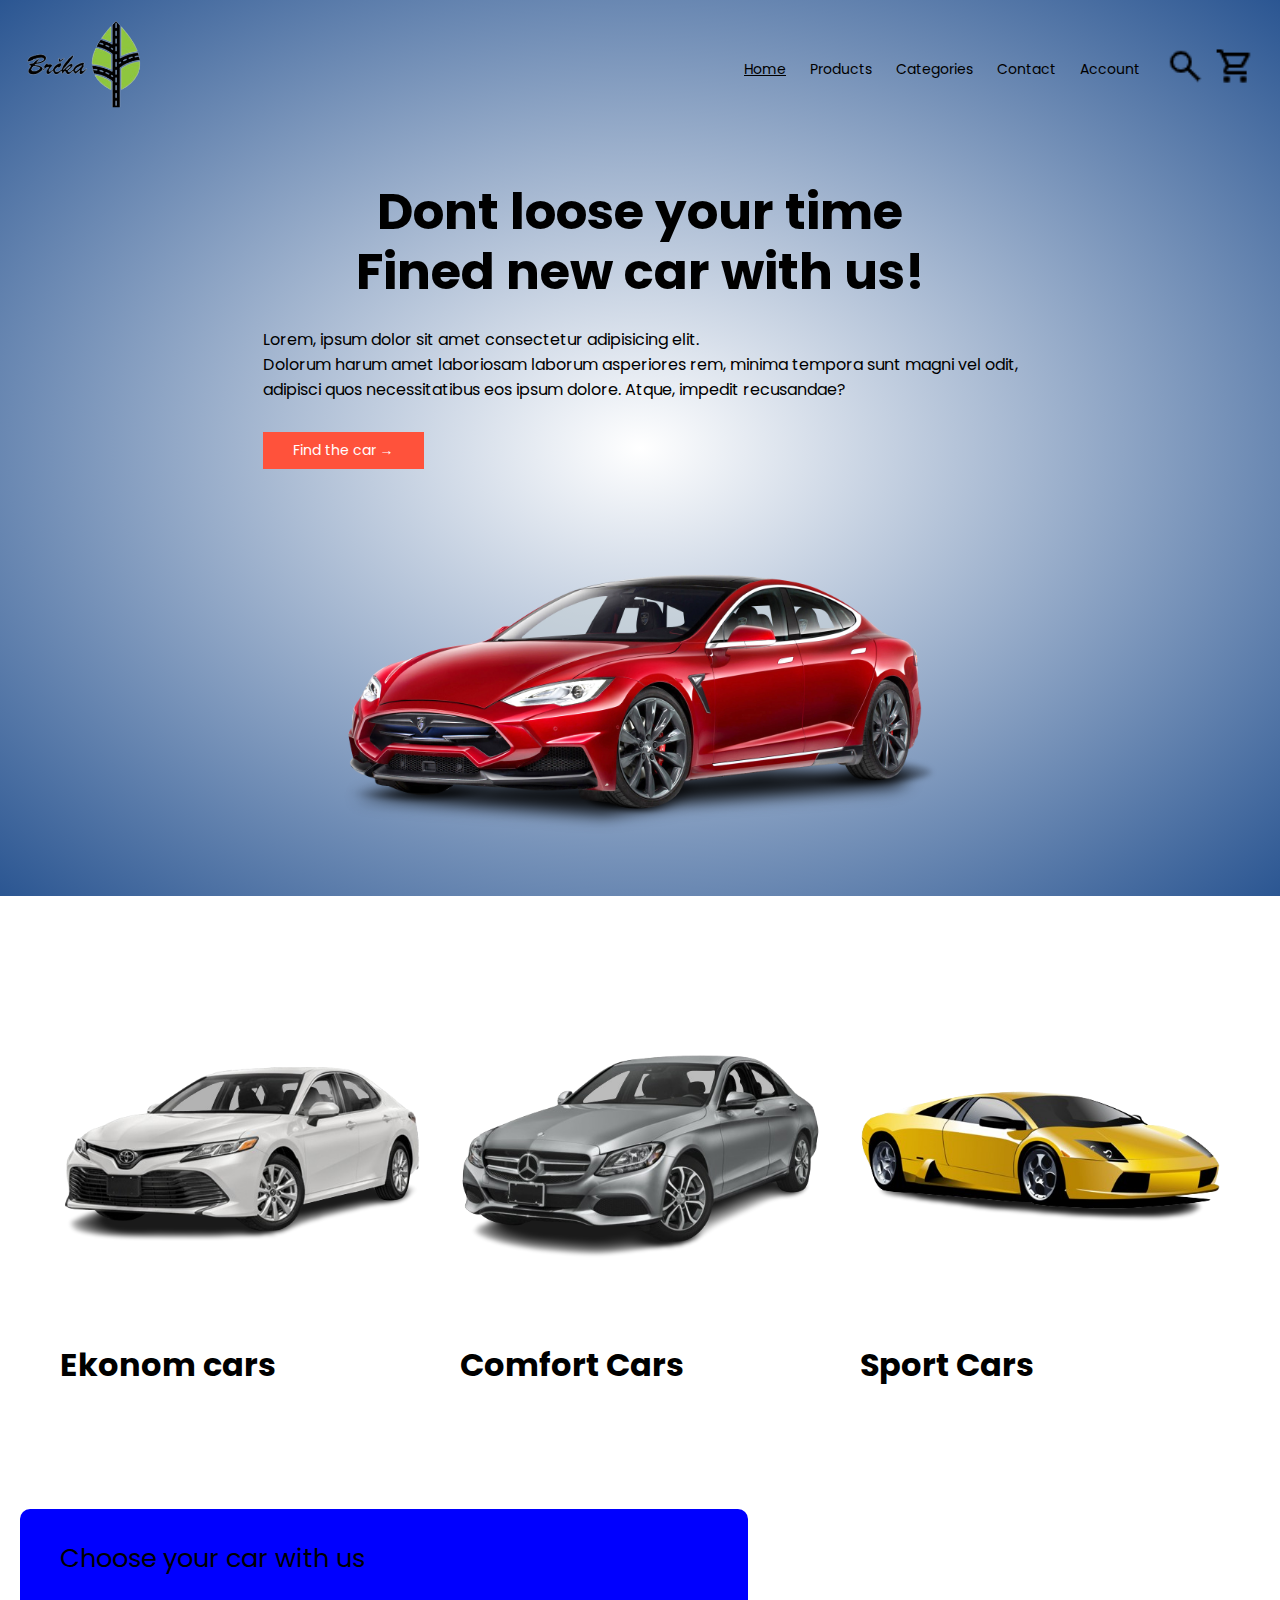
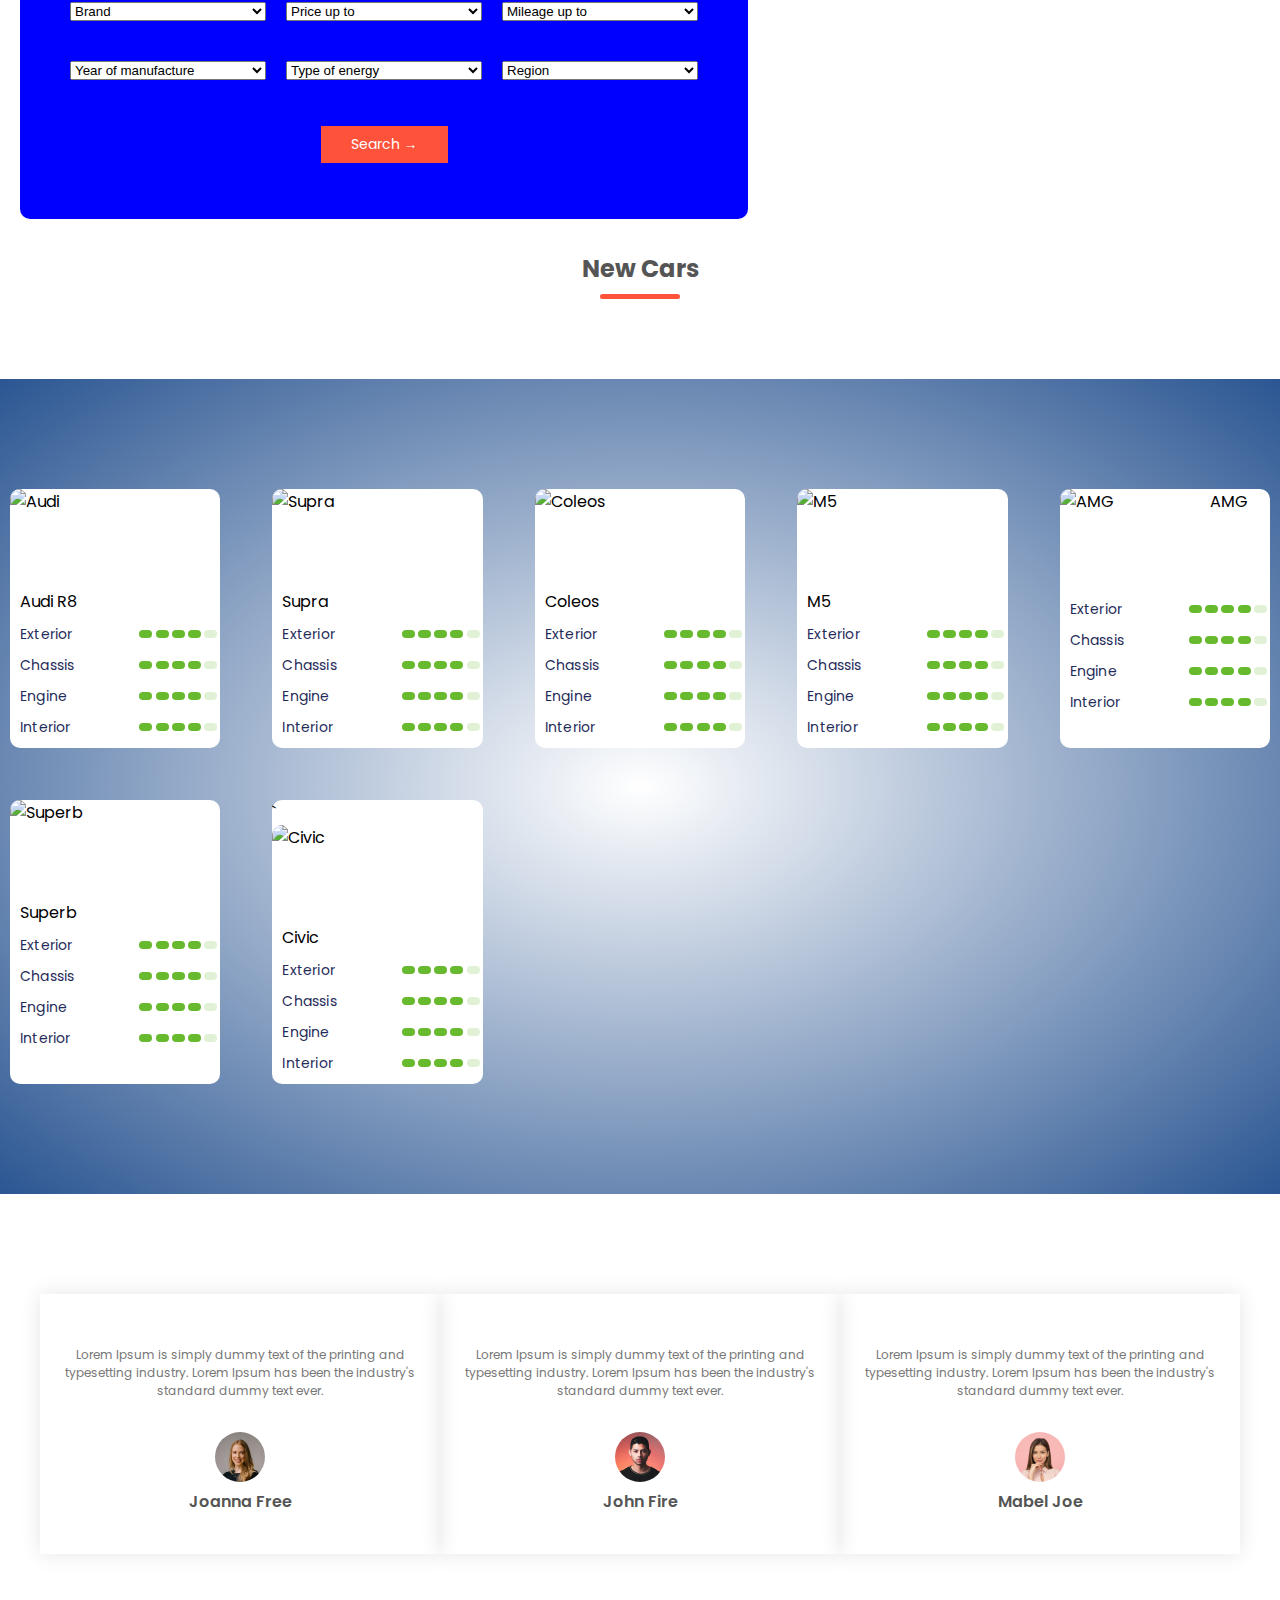
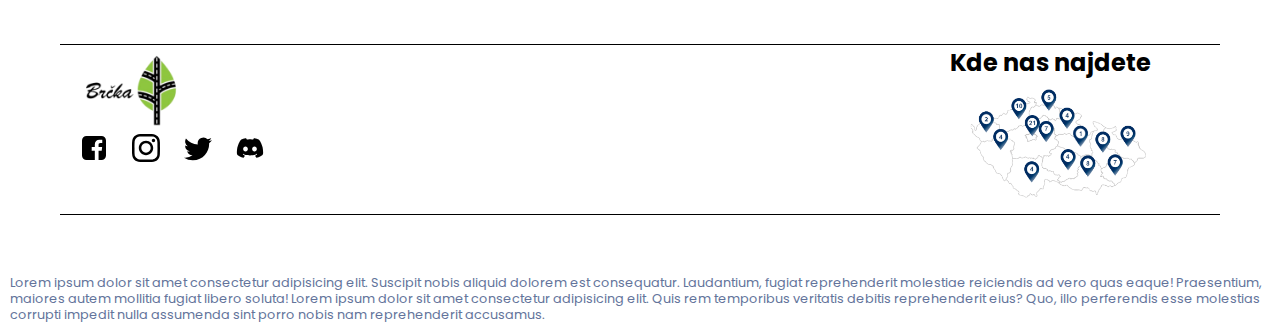
==== index.html @ 39fa8040 "init commit" ====
<!DOCTYPE html>
<html lang="en">
<head>
    <meta charset="UTF-8">
    <meta name="viewport" content="width=device-width, initial-scale=1.0">
    <title>Brcka.cz</title>
    <link rel="stylesheet" href="css/style.css">
    <link href="https://fonts.googleapis.com/css2?family=Poppins:wght@200;300;400;500;600;700;800&display=swap" rel="stylesheet">
    
</head>
<body>
    <div class="gradient-container">
        <header>
            <div class="navbar">
                <div class="logo">
                    <a href="index.html"><img src="images/logo.png" alt="Logo" width="125px"></a>
                </div>
                <nav>
                 <ul id="MenuItems">
                    <li><a class="active-page" href="index.html">Home</a></li>
                    <li><a href="products.html">Products</a></li>
                    <li><a href="#">Categories</a></li>
                    <li><a href="">Contact</a></li>
                    <li><a href="account.html">Account</a></li>
                 </ul>
                </nav>
                <div id="myOverlay" class="overlay">
                    <span class="closebtn" onclick="closeSearch()" title="Close Overlay">×</span>
                    <div class="overlay-content">
                      <form action="/action_page.php">
                        <input type="text" placeholder="Search.." name="search">

                      </form>
                    </div>
                  </div>
                <div class="left-nav-bar">
                    <a onclick="openSearch()"><img src="images/search-icon1.png" alt="Search Icon"></a>
                    <a href="cart.html"><img src="images/shopping-cart-icon1.png" alt="shop logo"></a>
                    <a ><img src="images/menu-icon1.png" alt="Menu logo" class="menu-icon" onclick="menutoggle()" ></a> 
                </div>
            </div>
        </header>
        <section>
            <div class="banner">
                    <div class="container">
                        <article>
                            <div class="col-2">
                                <h1>Dont loose your time<br>Fined new car with us!</h1>
                                <p>Lorem, ipsum dolor sit amet consectetur adipisicing elit. <br> Dolorum harum amet laboriosam laborum asperiores rem, minima tempora sunt magni vel odit, <br> adipisci quos necessitatibus eos ipsum dolore. Atque, impedit recusandae?</p>
                                <a href="#" class="btn">Find the car &#8594;</a>
                            </div>
                        </article>
                        
                        <div class="col-2">
                            <img src="images/car1.png" alt="Main Car">
                        </div>
                    </div>
            </div>
        </section>
             
    </div>
   
   
<!------------------ featured categories --------------->
    <main>
        <article>
            <div class="categories">
                <div class="small-container">
                  <div class="container">
                      <div class="col-3">
                           <a href="#"><img src="images/ekonom-car-removebg-preview.png" alt="Ekonom Car"></a>
                          <h1>Ekonom cars</h1>
                      </div> 
                      <div class="col-3">
                         <a href=" #"><img src="images/comfort-car-removebg-preview.png" alt="Comfort Car"></a> 
                         <h1>Comfort Cars</h1>
                      </div> 
                      <div class="col-3">
                           <a href="#"><img src="images/sport-car-removebg-preview.png" alt="Sport Car"></a> 
                          <h1>Sport Cars</h1>
                      </div> 
                  </div>
                </div>
            </div>
        </article>
        
   <!-------------- Search auto box -------------->
   <div class="search-auto-big-container">
       <div class="search-auto-container">
           <article>
               <header>
                   <p>Choose your car with us</p>
               </header>
           </article>
           
           <div class="search-parameters">
               <!-- Brand -->
               <div class="search-parametr-box">
                   <select name="Brand" title="Select Brand">
                       <option value="Brand">Brand</option>
                       <option value="BMW">BMW</option>
                       <option value="Mercedes">Mercedes</option>
                       <option value="Skoda">Skoda</option>
                       <option value="Fiat">Fiat</option>
                   </select>
               </div>
           
               <!-- Price -->
               <div class="search-parametr-box">
                   <select name="Price" title="Select Price Range">
                       <option value="Price up to">Price up to</option>
                       <option value="50000 Kc">50 000 Kc</option>
                       <option value="100000 Kc">100 000 Kc</option>
                       <option value="500000 Kc">500 000 Kc</option>
                       <option value="1000000 Kc">1 000 000 Kc</option>
                   </select>
               </div>
           
               <!-- Mileage -->
               <div class="search-parametr-box">
                   <select name="Mileage" title="Select Mileage Range">
                       <option value="Mileage up to">Mileage up to</option>
                       <option value="1000 km">1,000 km</option>
                       <option value="10000 km">10,000 km</option>
                       <option value="100000 km">100,000 km</option>
                       <option value="300000 km">300,000 km</option>
                   </select>
               </div>
           
               <!-- Year of Manufacture -->
               <div class="search-parametr-box">
                   <select name="Year of manufacture" title="Select Year of Manufacture">
                       <option value="Year of manufacture">Year of manufacture</option>
                       <!-- Add more options as needed -->
                       <option value="2023">2023</option>
                       <option value="2022">2022</option>
                       <option value="2021">2021</option>
                       <option value="2020">2020</option>
                       <option value="2019">2019</option>
                       <option value="2018">2018</option>
                       <option value="2017">2017</option>
                       <option value="2016">2016</option>
                       <option value="2015">2015</option>
                       <option value="2014">2014</option>
                       <option value="2013">2013</option>
                   </select>
               </div>
           
               <!-- Energy Type -->
               <div class="search-parametr-box">
                   <select name="energy type" title="Select Energy Type">
                       <option value="Energy Type">Type of energy</option>
                       <option value="Gasoline">Gasoline</option>
                       <option value="Diesel">Diesel</option>
                       <option value="Electric">Electric</option>
                       <option value="Hybrid">Hybrid</option>
                   </select>
               </div>
           
               <!-- Region -->
               <div class="search-parametr-box">
                   <select name="Region" title="Select Region">
                       <option value="Region">Region</option>
                       <option value="Praha">Praha</option>
                       <option value="Plzen">Plzen</option>
                       <option value="Brno">Brno</option>
                       <option value="Ostrava">Ostrava</option>
                   </select>
               </div>
           </div>
           <div class="search-auto-btn-container">
               <a href="#" class="btn">Search &#8594;</a>
           </div>
           
        </div>
        <div class="empty-div"></div>
   </div>
        
   
   <!-------------- Our New Cars -------------->
     
           <h2 class="title">New Cars</h2>
                <div class="new-cars-container">
                  <div class="car-container">
                       <div class="top-car-box">
                           <img src="https://images.pexels.com/photos/244206/pexels-photo-244206.jpeg?auto=compress&cs=tinysrgb&w=800" alt="Audi">
                       </div>
                      
                      <div class="charakter-box">
                       <p>Audi R8</p>
                           <div class="rating-box">
                               <p class="character-text">Exterior</p>
                               <div class="rating">
                                   <div class="rating-full-buble"></div>
                                   <div class="rating-full-buble"></div>
                                   <div class="rating-full-buble"></div>
                                   <div class="rating-full-buble"></div>
                                   <div class="rating-empty-buble"></div>
                               </div>
                           </div>
                           <div class="rating-box">
                               <p class="character-text">Chassis</p>
                               <div class="rating">
                                   <div class="rating-full-buble"></div>
                                   <div class="rating-full-buble"></div>
                                   <div class="rating-full-buble"></div>
                                   <div class="rating-full-buble"></div>
                                   <div class="rating-empty-buble"></div>
                               </div>
                           </div>
                           <div class="rating-box">
                               <p class="character-text">Engine</p>
                               <div class="rating">
                                   <div class="rating-full-buble"></div>
                                   <div class="rating-full-buble"></div>
                                   <div class="rating-full-buble"></div>
                                   <div class="rating-full-buble"></div>
                                   <div class="rating-empty-buble"></div>
                               </div>
                           </div>
                           <div class="rating-box">
                               <p class="character-text">Interior</p>
                               <div class="rating">
                                   <div class="rating-full-buble"></div>
                                   <div class="rating-full-buble"></div>
                                   <div class="rating-full-buble"></div>
                                   <div class="rating-full-buble"></div>
                                   <div class="rating-empty-buble"></div>
                               </div>
                           </div>
                       </div>
                  </div> 
                  <div class="car-container">
                       <div class="top-car-box">
                           <img src="https://images.pexels.com/photos/6894428/pexels-photo-6894428.jpeg?auto=compress&cs=tinysrgb&w=600" alt="Supra">
                       </div>
                      <div class="charakter-box">
                       <p>Supra</p>
                       <div class="rating-box">
                           <p class="character-text">Exterior</p>
                           <div class="rating">
                               <div class="rating-full-buble"></div>
                               <div class="rating-full-buble"></div>
                               <div class="rating-full-buble"></div>
                               <div class="rating-full-buble"></div>
                               <div class="rating-empty-buble"></div>
                           </div>
                       </div>
                       <div class="rating-box">
                           <p class="character-text">Chassis</p>
                           <div class="rating">
                               <div class="rating-full-buble"></div>
                               <div class="rating-full-buble"></div>
                               <div class="rating-full-buble"></div>
                               <div class="rating-full-buble"></div>
                               <div class="rating-empty-buble"></div>
                           </div>
                       </div>
                       <div class="rating-box">
                           <p class="character-text">Engine</p>
                           <div class="rating">
                               <div class="rating-full-buble"></div>
                               <div class="rating-full-buble"></div>
                               <div class="rating-full-buble"></div>
                               <div class="rating-full-buble"></div>
                               <div class="rating-empty-buble"></div>
                           </div>
                       </div>
                       <div class="rating-box">
                           <p class="character-text">Interior</p>
                           <div class="rating">
                               <div class="rating-full-buble"></div>
                               <div class="rating-full-buble"></div>
                               <div class="rating-full-buble"></div>
                               <div class="rating-full-buble"></div>
                               <div class="rating-empty-buble"></div>
                           </div>
                       </div>
                   </div>
                  </div> 
                  <div class="car-container">
                        <div class="top-car-box">
                               <img src="https://images.pexels.com/photos/1005633/pexels-photo-1005633.jpeg?auto=compress&cs=tinysrgb&w=600" alt="Coleos">
                         </div>
                      <div class="charakter-box">
                       <p>Coleos</p>
                       <div class="rating-box">
                           <p class="character-text">Exterior</p>
                           <div class="rating">
                               <div class="rating-full-buble"></div>
                               <div class="rating-full-buble"></div>
                               <div class="rating-full-buble"></div>
                               <div class="rating-full-buble"></div>
                               <div class="rating-empty-buble"></div>
                           </div>
                       </div>
                       <div class="rating-box">
                           <p class="character-text">Chassis</p>
                           <div class="rating">
                               <div class="rating-full-buble"></div>
                               <div class="rating-full-buble"></div>
                               <div class="rating-full-buble"></div>
                               <div class="rating-full-buble"></div>
                               <div class="rating-empty-buble"></div>
                           </div>
                       </div>
                       <div class="rating-box">
                           <p class="character-text">Engine</p>
                           <div class="rating">
                               <div class="rating-full-buble"></div>
                               <div class="rating-full-buble"></div>
                               <div class="rating-full-buble"></div>
                               <div class="rating-full-buble"></div>
                               <div class="rating-empty-buble"></div>
                           </div>
                       </div>
                       <div class="rating-box">
                           <p class="character-text">Interior</p>
                           <div class="rating">
                               <div class="rating-full-buble"></div>
                               <div class="rating-full-buble"></div>
                               <div class="rating-full-buble"></div>
                               <div class="rating-full-buble"></div>
                               <div class="rating-empty-buble"></div>
                           </div>
                       </div>
                   </div>
                  </div> 
                  <div class="car-container">
                        <div class="top-car-box">
                               <img src="https://images.pexels.com/photos/170811/pexels-photo-170811.jpeg?auto=compress&cs=tinysrgb&w=800" alt="M5">
                           </div>
                      <div class="charakter-box">
                       <p>M5</p>
                       <div class="rating-box">
                           <p class="character-text">Exterior</p>
                           <div class="rating">
                               <div class="rating-full-buble"></div>
                               <div class="rating-full-buble"></div>
                               <div class="rating-full-buble"></div>
                               <div class="rating-full-buble"></div>
                               <div class="rating-empty-buble"></div>
                           </div>
                       </div>
                       <div class="rating-box">
                           <p class="character-text">Chassis</p>
                           <div class="rating">
                               <div class="rating-full-buble"></div>
                               <div class="rating-full-buble"></div>
                               <div class="rating-full-buble"></div>
                               <div class="rating-full-buble"></div>
                               <div class="rating-empty-buble"></div>
                           </div>
                       </div>
                       <div class="rating-box">
                           <p class="character-text">Engine</p>
                           <div class="rating">
                               <div class="rating-full-buble"></div>
                               <div class="rating-full-buble"></div>
                               <div class="rating-full-buble"></div>
                               <div class="rating-full-buble"></div>
                               <div class="rating-empty-buble"></div>
                           </div>
                       </div>
                       <div class="rating-box">
                           <p class="character-text">Interior</p>
                           <div class="rating">
                               <div class="rating-full-buble"></div>
                               <div class="rating-full-buble"></div>
                               <div class="rating-full-buble"></div>
                               <div class="rating-full-buble"></div>
                               <div class="rating-empty-buble"></div>
                           </div>
                       </div>
                   </div>
                  </div> 
                  <div class="car-container">
                           <div class="top-car-box">
                                   <img src="https://images.pexels.com/photos/215528/pexels-photo-215528.jpeg?auto=compress&cs=tinysrgb&w=600" alt="AMG">
                                   <p>AMG</p>
                               </div>
                      <div class="charakter-box">
                       <div class="rating-box">
                           <p class="character-text">Exterior</p>
                           <div class="rating">
                               <div class="rating-full-buble"></div>
                               <div class="rating-full-buble"></div>
                               <div class="rating-full-buble"></div>
                               <div class="rating-full-buble"></div>
                               <div class="rating-empty-buble"></div>
                           </div>
                       </div>
                       <div class="rating-box">
                           <p class="character-text">Chassis</p>
                           <div class="rating">
                               <div class="rating-full-buble"></div>
                               <div class="rating-full-buble"></div>
                               <div class="rating-full-buble"></div>
                               <div class="rating-full-buble"></div>
                               <div class="rating-empty-buble"></div>
                           </div>
                       </div>
                       <div class="rating-box">
                           <p class="character-text">Engine</p>
                           <div class="rating">
                               <div class="rating-full-buble"></div>
                               <div class="rating-full-buble"></div>
                               <div class="rating-full-buble"></div>
                               <div class="rating-full-buble"></div>
                               <div class="rating-empty-buble"></div>
                           </div>
                       </div>
                       <div class="rating-box">
                           <p class="character-text">Interior</p>
                           <div class="rating">
                               <div class="rating-full-buble"></div>
                               <div class="rating-full-buble"></div>
                               <div class="rating-full-buble"></div>
                               <div class="rating-full-buble"></div>
                               <div class="rating-empty-buble"></div>
                           </div>
                       </div>
                   </div>
                  </div> 
                  <div class="car-container">
                           <div class="top-car-box">
                                   <img src="https://images.pexels.com/photos/15194850/pexels-photo-15194850/free-photo-of-skoda-superb-parked-on-the-shore.jpeg?auto=compress&cs=tinysrgb&w=600" alt="Superb">
                               </div>
                      <div class="charakter-box">
                       <p>Superb</p>
                       <div class="rating-box">
                           <p class="character-text">Exterior</p>
                           <div class="rating">
                               <div class="rating-full-buble"></div>
                               <div class="rating-full-buble"></div>
                               <div class="rating-full-buble"></div>
                               <div class="rating-full-buble"></div>
                               <div class="rating-empty-buble"></div>
                           </div>
                       </div>
                       <div class="rating-box">
                           <p class="character-text">Chassis</p>
                           <div class="rating">
                               <div class="rating-full-buble"></div>
                               <div class="rating-full-buble"></div>
                               <div class="rating-full-buble"></div>
                               <div class="rating-full-buble"></div>
                               <div class="rating-empty-buble"></div>
                           </div>
                       </div>
                       <div class="rating-box">
                           <p class="character-text">Engine</p>
                           <div class="rating">
                               <div class="rating-full-buble"></div>
                               <div class="rating-full-buble"></div>
                               <div class="rating-full-buble"></div>
                               <div class="rating-full-buble"></div>
                               <div class="rating-empty-buble"></div>
                           </div>
                       </div>
                       <div class="rating-box">
                           <p class="character-text">Interior</p>
                           <div class="rating">
                               <div class="rating-full-buble"></div>
                               <div class="rating-full-buble"></div>
                               <div class="rating-full-buble"></div>
                               <div class="rating-full-buble"></div>
                               <div class="rating-empty-buble"></div>
                           </div>
                       </div>
                   </div>
                  </div> 
                   <div class="car-container">`
                           <div class="top-car-box">
                                   <img src="https://images.pexels.com/photos/16475137/pexels-photo-16475137/free-photo-of-sports-honda-civic-type-r-parked-in-front-of-an-industrial-building.jpeg?auto=compress&cs=tinysrgb&w=600" alt="Civic">
                               </div>
                      <div class="charakter-box">
                       <p>Civic</p>
                       <div class="rating-box">
                           <p class="character-text">Exterior</p>
                           <div class="rating">
                               <div class="rating-full-buble"></div>
                               <div class="rating-full-buble"></div>
                               <div class="rating-full-buble"></div>
                               <div class="rating-full-buble"></div>
                               <div class="rating-empty-buble"></div>
                           </div>
                       </div>
                       <div class="rating-box">
                           <p class="character-text">Chassis</p>
                           <div class="rating">
                               <div class="rating-full-buble"></div>
                               <div class="rating-full-buble"></div>
                               <div class="rating-full-buble"></div>
                               <div class="rating-full-buble"></div>
                               <div class="rating-empty-buble"></div>
                           </div>
                       </div>
                       <div class="rating-box">
                           <p class="character-text">Engine</p>
                           <div class="rating">
                               <div class="rating-full-buble"></div>
                               <div class="rating-full-buble"></div>
                               <div class="rating-full-buble"></div>
                               <div class="rating-full-buble"></div>
                               <div class="rating-empty-buble"></div>
                           </div>
                       </div>
                       <div class="rating-box">
                           <p class="character-text">Interior</p>
                           <div class="rating">
                               <div class="rating-full-buble"></div>
                               <div class="rating-full-buble"></div>
                               <div class="rating-full-buble"></div>
                               <div class="rating-full-buble"></div>
                               <div class="rating-empty-buble"></div>
                           </div>
                       </div>
                   </div>
                  </div> 
               </div>
          
   
      
   <!----------testimonial--------------->   
     
      <div class="testimonial">
          <div class="small-container">
          <div class="container">
              <div class="col-3">
                         <p>Lorem Ipsum is simply dummy text of the printing and typesetting industry. Lorem Ipsum has been the industry's standard dummy text ever.</p>
                          <img src="images/user-1.png" alt="User img">
                          <h3>Joanna Free</h3>
              </div>
               <div class="col-3">
                         <p>Lorem Ipsum is simply dummy text of the printing and typesetting industry. Lorem Ipsum has been the industry's standard dummy text ever.</p>
                          <img src="images/user-2.png" alt="User img">
                          <h3>John Fire</h3>
              </div>
               <div class="col-3">
                         <p>Lorem Ipsum is simply dummy text of the printing and typesetting industry. Lorem Ipsum has been the industry's standard dummy text ever.</p>
                          <img src="images/user-3.png" alt="User img">
                          <h3>Mabel Joe</h3>
              </div>
          </div>
          </div>
      </div>
     
       
   <!----------Footer---------------> 
   <footer>
    <article>
        <div class="footer-container">
            <div class="left-footer">
                <div class="logo">
                    <a href="index.html"><img src="images/logo.png" alt="Logo" width="125px"></a>
                </div>
                <div class="socials">
                    <a href="#"><img src="images/facebook-logo.svg" alt="facebook"></a>
                    <a href="#"><img src="images/instagram-logo.svg" alt="instagram"></a>
                    <a href="#"><img src="images/twitter-logo.svg" alt="twitter"></a>
                    <a href="#"><img src="images/discord-logo.svg" alt="discord"></a>
                </div>
            </div>
            <div class="right-footer">
                <h2>Kde nas najdete</h2>
                <img src="images/mapa-kde-nas-najdete.png" alt="Mapa kde nas najdete">
            </div>
        </div>
        <article>
            <div class="some-footer-text">
                <p>
                    Lorem ipsum dolor sit amet consectetur adipisicing elit. Suscipit nobis aliquid dolorem est consequatur. Laudantium, fugiat reprehenderit molestiae reiciendis ad vero quas eaque! Praesentium, maiores autem mollitia fugiat libero soluta! Lorem ipsum dolor sit amet consectetur adipisicing elit. Quis rem temporibus veritatis debitis reprehenderit eius? Quo, illo perferendis esse molestias corrupti impedit nulla assumenda sint porro nobis nam reprehenderit accusamus.
                </p>
            </div>
            
        </article>

    </article>
    
   </footer>
</main>     
    



<!-------------js for toggle menu-------------->

<script>
    
    var MenuItems = document.getElementById("MenuItems");
    
    MenuItems.style.maxHeight = "0px";
    
    function menutoggle()
    {
        if(MenuItems.style.maxHeight == "0px")
            {
                MenuItems.style.maxHeight = "300px";
            }else
            {
                MenuItems.style.maxHeight = "0px"
            } 
    }
function openSearch() {
  document.getElementById("myOverlay").style.display = "block";
}

function closeSearch() {
  document.getElementById("myOverlay").style.display = "none";
}
    
    
</script>



</body>
</html>
---- css/style.css ----
:root {
    --primary-color: #594ae2;
    --primary-light-color: #766aE7;
    --primary-dark-color: #3e2cdd;
  
    --secondary-color: #03a9f4;
    --secondary-light-color: #67daff;
    --secondary-dark-color: #007ac1;
  
    --accent-color: #ff4081;
    --accent-light-color: #ff79b0;
    --accent-dark-color: #c60055;
  
    --background-color: #f5f5f5;
    --surface-color: #ffffff;
    --on-primary-color: #ffffff;
    --on-secondary-color: #000000;
    --on-background-color: #000000;
    --on-surface-color: #000000;
  }
*{
    margin: 0;
    padding: 0;
    
}
body{
    font-family: 'Poppins', sans-serif;
    min-width: 375px;
}
/*......*/

  /*......*/
a{
    font-size: 14px;
    text-decoration: none;
    color: white;
    border: none;
    background: none;
}

.gradient-container{
    background: radial-gradient(#fff,rgb(43, 86, 146));
}
.banner{
    margin: 20px;
    display: flex;
}

nav ul li a:hover{
    color: black;
    transition: 0.3s;
}




#MenuItems {
    max-height: 0;
}

.navbar{
    display: flex;
    align-items: center;
    padding: 20px;
}
nav{
    flex: 1;
    text-align: right;
}
nav ul{
    position: absolute;
    top: 110px;
    left: 0;
    background: #333;
    width: 100%;
    overflow: hidden;
    transition: 1s;
    max-height: 0;
    transition:max-height 0.5s;
    }
nav ul li{
    display: block;
    margin-right: 50px;
    margin-top: 10px;
    margin-bottom: 10px;
    }
.search-container input[type=text]{
    width: 100px ;
    margin-right: 15px;
    }

    /* Left side of navbar */
.left-nav-bar{
        display: flex;
        }
.left-nav-bar a img{
        height: 40px;
        width: 40px;
        padding: 10px 5px 10px 5px;
        }
    .openBtn {
        background: none;
        border: none;
        cursor: pointer;
      }
      
      .openBtn:hover {
        background: #bbb;
      }
      
      .overlay {
        height: 100%;
        width: 100%;
        display: none;
        position: fixed;
        z-index: 1;
        top: 0;
        left: 0;
        background-color: rgb(0,0,0);
        background-color: rgba(0,0,0, 0.9);
      }
      
      .overlay-content {
        position: relative;
        top: 46%;
        width: 80%;
        text-align: center;
        margin-top: 30px;
        margin: auto;
      }
      
      .overlay .closebtn {
        position: absolute;
        top: 20px;
        right: 45px;
        font-size: 60px;
        cursor: pointer;
        color: white;
      }
      
      .overlay .closebtn:hover {
        color: #ccc;
      }
      
      .overlay input[type=text] {
        padding: 15px;
        font-size: 17px;
        border: none;
        float: left;
        width: 80%;
        background: white;
      }
      
      .overlay input[type=text]:hover {
        background: #f1f1f1;
      }
      
      .overlay button {
        float: left;
        width: 20%;
        padding: 15px;
        background: #ddd;
        font-size: 17px;
        border: none;
        cursor: pointer;
      }
      
      .overlay button:hover {
        background: #bbb;
      }

      /*............*/
.active-page{
    text-decoration: underline !important;
}
.active {
    background-color: green;
    color: white;
}
.cart-shop{
    width: 30px;
    height: 30px;
    padding-top: 4px;
}
.container{
    display: flex;
    align-items: center;
    flex-wrap: wrap;
    justify-content: space-around;    
}
.col-2{
    flex-basis: 50%;
    min-width: 300px;
    
}

.col-2 img{
    max-width: 100%;
    padding: 50px 0;
}
.categories .col-2 img{
    padding: 0px;
}
.categories .col-2 h1{
    margin: 0px;
}
.col-2 h1{
    font-size: 50px;
    line-height: 60px;
    margin: 25px 0;
    text-align: center;
}
.btn{
    display: inline-block;
    background: #ff523b;
    color: #fff;
    padding: 8px 30px;
    margin: 30px 0;
    border-radius: 0px;
    transition:  0.5s;
}
.btn:hover{
    background: #563434;
}

/*-----------------------------*/
.categories{
    margin: 70px 0;
}

.small-container{
    max-width: 1200px;
    margin: auto;
    padding-left: 25px;
    padding-right: 25px;
}

.col-3{
    flex-basis: 30%;
    min-width: 250px;
    margin-bottom: 30px;
}
.col-3 img{
    width: 100%;
}

/*-------featured product--------------*/

.title{
    text-align: center;
    margin: 0px auto 80px;
    position: relative;
    line-height: 60px;
    color: #555;
}
.title::after{
    content: '';
    background: #ff523b;
    width: 80px;
    height: 5px;
    border-radius: 5px;
    position: absolute;
    bottom: 0;
    left: 50%;
    transform: translateX(-50%);
}
.search-auto-big-container{
    display: grid;
    grid-template-columns: 100% 0%;
    font-size: 20px;
}
.search-auto-container{
    padding: 30px 40px 30px 40px;
    height: 250px;
    margin: 20px;
    border-radius: 10px;
    background-color: blue;
    display: block;
    justify-content: center;
}
.search-parameters{
    display: grid;
    grid-template-columns: repeat(2, 1fr);
    grid-row-gap: var(--chakra-space-4);
    grid-column-gap: var(--chakra-space-6);
}
.search-parametr-box{
    padding: 10px;
}
.search-parametr-box select{
    width: 100%;
}
.search-auto-btn-container{
    display: flex;
    justify-content: center;
}

.new-cars-container {
    width: 100%;
    display: grid;
    grid-template-columns: repeat(auto-fit, minmax(200px, 1fr));
    gap: 2rem;
    background: radial-gradient(#fff,rgb(43, 86, 146));
    justify-content: center;
    padding: 100px 0px 100px 0px;
}

.car-container {
    cursor: pointer;
    transition: transform 0.5s;
    background-color: white;
    border-radius: 10px;
    margin: 10px 10px 10px 10px;
    min-width: 210px;
}
.car-container img{
    width: 150px;
    height: 100px;
    border-radius: 10px;
}
.top-car-box{
    display: flex;
}

.rating-box{
    display: flex;
    justify-content: space-between;
    margin-top: 10px;
}
.charakter-box{
    margin: 0px 0px 10px 10px;
}
.character-text {
    font-style: normal;
    color: rgb(31, 43, 89);
    font-size: 14px;
    letter-spacing: 0.2px;
}
.rating {
    display: flex;
    align-items: center;
}
.rating-full-buble{
    width: 13px;
    height: 8px;
    margin-right: 0.2rem;
    border-radius: 100px;
    background-color: rgb(103, 185, 46);
    opacity: 1;
}
.rating-empty-buble{
    width: 13px;
    height: 8px;
    margin-right: 0.2rem;
    border-radius: 100px;
    background-color: rgb(103, 185, 46);
    opacity: 0.2;
}


.car-container:hover{
    transform: translateY(-5px);
}


/*-----------offer-------------*/

.col-2 .offer-img{
    padding: 50px;
}
small{
    color: #555;
}

/*--------------------testimonial---------------*/

.testimonial{
    padding-top: 100px;
}

.testimonial .col-3{
    text-align: center;
    padding: 40px 20px 40px;
    box-shadow: 0 0 20px 0px rgba(0, 0, 0, 0.1);
    cursor: pointer;
    transition: transform .5s;
}
.testimonial .col-3 img{
    width: 50px;
    margin-top: 20px;
    border-radius: 50%;
}

.col-3 p{
    font-size: 12px;
    margin: 12px 0px;
    color: #777;
}

.testimonial .col-3 h3{
    font-weight: 600;
    color: #555;
    font-size: 16px;
}

.testimonial .col-3:hover{
    transform: translateY(-10px);
}




/*---------footer-------*/

footer img{
    width: 28px;
    margin: 0 10px;
    cursor: pointer;
    transition: transform .5s;
}
.left-footer .logo img{
    width: 100px;
}
.left-footer{
    padding: 10px;
}
.right-footer{
    margin-right: 10px;
}
.right-footer img{
    width: 200px;

}
.footer-container{
    margin: 10px;
    border-top: 1px solid var(--on-secondary-color);
    border-bottom: 1px solid var(--on-secondary-color);
    display: flex;
    justify-content: space-between;
}
.some-footer-text{
    margin: 10px;
    font-size: 0.8rem;
    line-height: 1rem;
    color: #63749B
}

/*-------media-query-for-max-width-800---------*/


@media only screen and (min-width: 800px) {

    nav ul{
        display: inline-block;
        list-style-type: none;
        overflow: visible;
        position: relative;
        top: -5px;

    }
   
    nav ul li{
        display: inline-block;
        margin-right: 20px;
    }
    nav ul li a{
        color: black;
    }
    nav ul li a:hover{
        color: rgb(112, 83, 83);
        transition: 0.3s;
    }
    .menu-icon{
        display: none;
    }
    .search-container input[type=text]{
        width: 180px ;
        margin-right: 15px;
        }
     .search-auto-big-container{
         grid-template-columns: 60% auto;
         font-size: 2vw;
     }
     .search-auto-container{
        height: 250px;
    }
     .search-parameters{
        grid-template-columns: repeat(3, 1fr);
    }
    .footer-container{
        margin: 60px;
    }
    .right-footer{
        margin-right: 50px;
    }
}
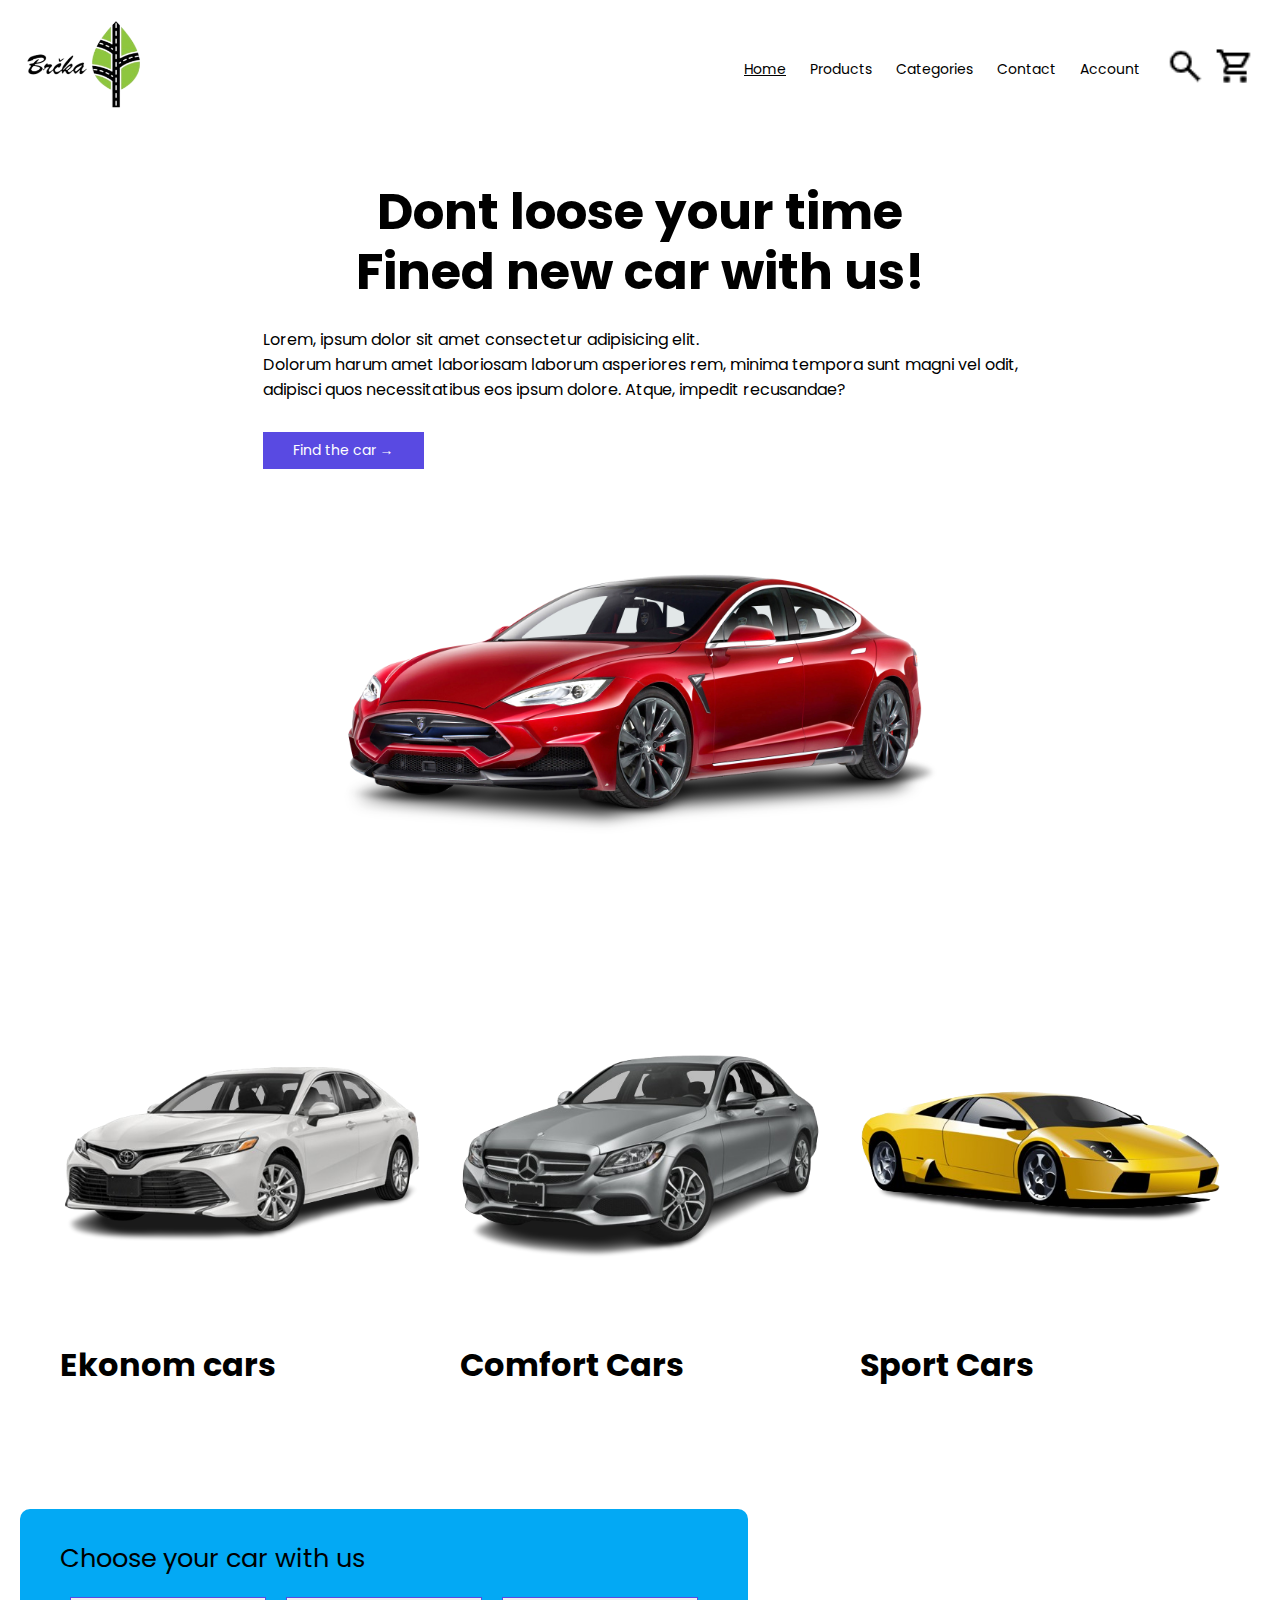
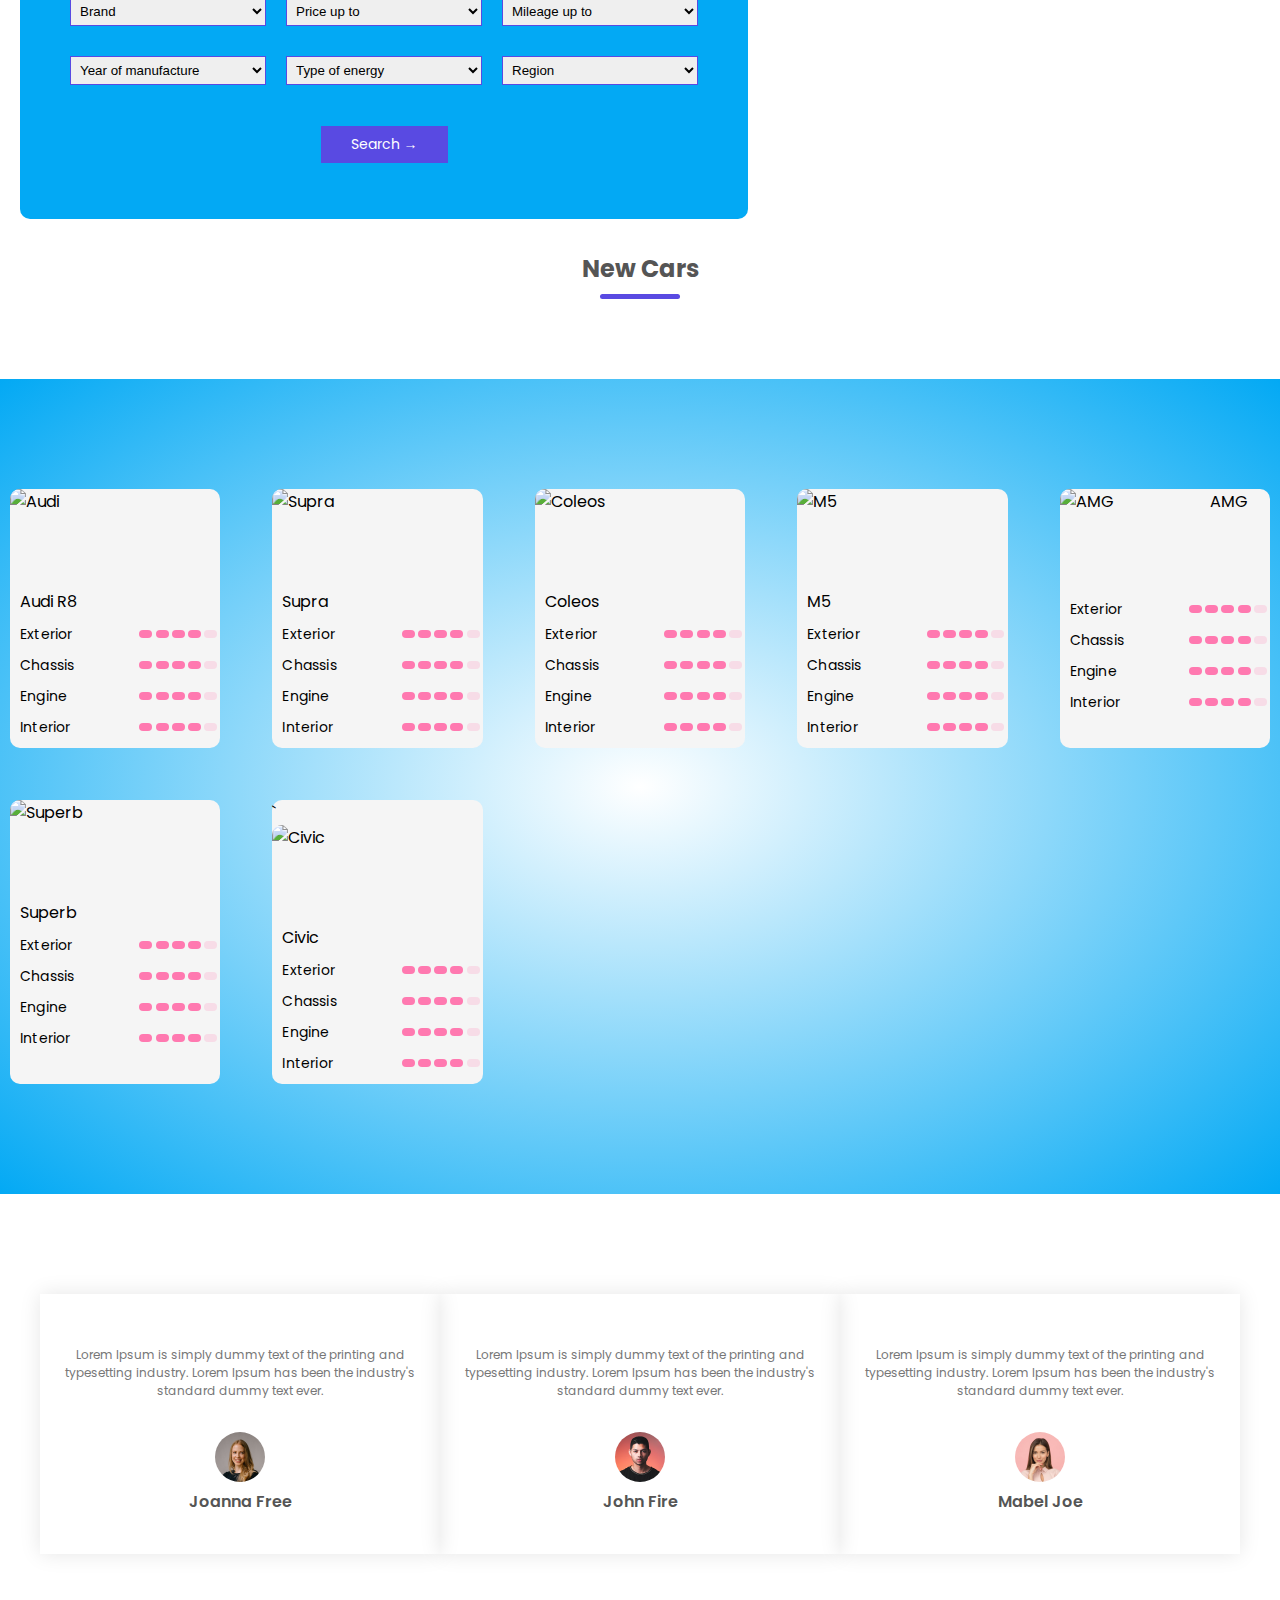
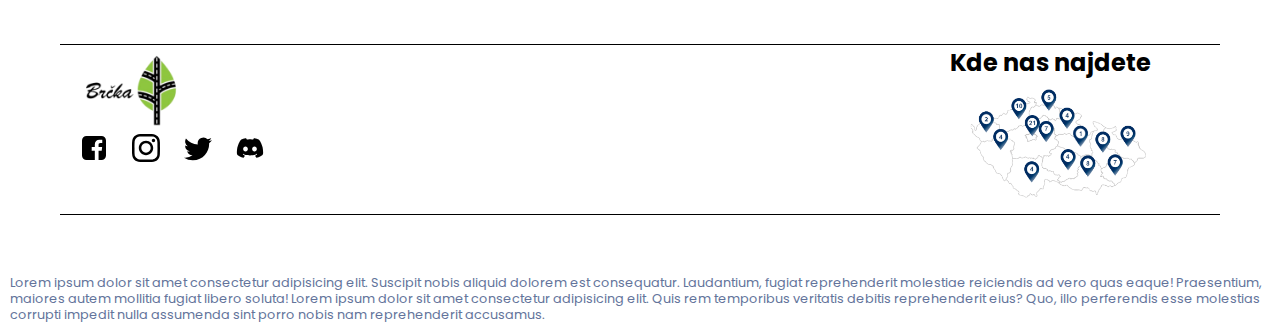
==== commit a9b9ad8e: "add products + change color in css" ====
--- a/index.html
+++ b/index.html
@@ -1,620 +1,633 @@
 <!DOCTYPE html>
 <html lang="en">
+
 <head>
     <meta charset="UTF-8">
     <meta name="viewport" content="width=device-width, initial-scale=1.0">
     <title>Brcka.cz</title>
     <link rel="stylesheet" href="css/style.css">
-    <link href="https://fonts.googleapis.com/css2?family=Poppins:wght@200;300;400;500;600;700;800&display=swap" rel="stylesheet">
-    
+    <script src="myscripts.js"></script>
+    <link href="https://fonts.googleapis.com/css2?family=Poppins:wght@200;300;400;500;600;700;800&display=swap"
+        rel="stylesheet">
 </head>
+
 <body>
-    <div class="gradient-container">
         <header>
             <div class="navbar">
                 <div class="logo">
                     <a href="index.html"><img src="images/logo.png" alt="Logo" width="125px"></a>
                 </div>
                 <nav>
-                 <ul id="MenuItems">
-                    <li><a class="active-page" href="index.html">Home</a></li>
-                    <li><a href="products.html">Products</a></li>
-                    <li><a href="#">Categories</a></li>
-                    <li><a href="">Contact</a></li>
-                    <li><a href="account.html">Account</a></li>
-                 </ul>
+                    <ul id="MenuItems">
+                        <li><a class="active-page" href="index.html">Home</a></li>
+                        <li><a href="products.html">Products</a></li>
+                        <li><a href="#">Categories</a></li>
+                        <li><a href="">Contact</a></li>
+                        <li><a href="account.html">Account</a></li>
+                    </ul>
                 </nav>
                 <div id="myOverlay" class="overlay">
                     <span class="closebtn" onclick="closeSearch()" title="Close Overlay">×</span>
                     <div class="overlay-content">
-                      <form action="/action_page.php">
-                        <input type="text" placeholder="Search.." name="search">
-
-                      </form>
-                    </div>
-                  </div>
+                        <form action="/action_page.php">
+                            <input type="text" placeholder="Search.." name="search">
+
+                        </form>
+                    </div>
+                </div>
                 <div class="left-nav-bar">
                     <a onclick="openSearch()"><img src="images/search-icon1.png" alt="Search Icon"></a>
                     <a href="cart.html"><img src="images/shopping-cart-icon1.png" alt="shop logo"></a>
-                    <a ><img src="images/menu-icon1.png" alt="Menu logo" class="menu-icon" onclick="menutoggle()" ></a> 
+                    <a><img src="images/menu-icon1.png" alt="Menu logo" class="menu-icon" onclick="menutoggle()"></a>
                 </div>
             </div>
         </header>
+
         <section>
             <div class="banner">
-                    <div class="container">
-                        <article>
-                            <div class="col-2">
-                                <h1>Dont loose your time<br>Fined new car with us!</h1>
-                                <p>Lorem, ipsum dolor sit amet consectetur adipisicing elit. <br> Dolorum harum amet laboriosam laborum asperiores rem, minima tempora sunt magni vel odit, <br> adipisci quos necessitatibus eos ipsum dolore. Atque, impedit recusandae?</p>
-                                <a href="#" class="btn">Find the car &#8594;</a>
-                            </div>
-                        </article>
-                        
+                <div class="container">
+                    <article>
                         <div class="col-2">
-                            <img src="images/car1.png" alt="Main Car">
-                        </div>
-                    </div>
+                            <h1>Dont loose your time<br>Fined new car with us!</h1>
+                            <p>Lorem, ipsum dolor sit amet consectetur adipisicing elit. <br> Dolorum harum amet
+                                laboriosam laborum asperiores rem, minima tempora sunt magni vel odit, <br> adipisci
+                                quos necessitatibus eos ipsum dolore. Atque, impedit recusandae?</p>
+                            <a href="#" class="btn" style="align-self: center;">Find the car &#8594;</a>
+                        </div>
+                    </article>
+
+                    <div class="col-2">
+                        <img src="images/car1.png" alt="Main Car">
+                    </div>
+                </div>
             </div>
         </section>
-             
-    </div>
-   
-   
-<!------------------ featured categories --------------->
+
+
+
+    <!------------------ featured categories --------------->
     <main>
         <article>
             <div class="categories">
                 <div class="small-container">
-                  <div class="container">
-                      <div class="col-3">
-                           <a href="#"><img src="images/ekonom-car-removebg-preview.png" alt="Ekonom Car"></a>
-                          <h1>Ekonom cars</h1>
-                      </div> 
-                      <div class="col-3">
-                         <a href=" #"><img src="images/comfort-car-removebg-preview.png" alt="Comfort Car"></a> 
-                         <h1>Comfort Cars</h1>
-                      </div> 
-                      <div class="col-3">
-                           <a href="#"><img src="images/sport-car-removebg-preview.png" alt="Sport Car"></a> 
-                          <h1>Sport Cars</h1>
-                      </div> 
-                  </div>
+                    <div class="container">
+                        <div class="col-3">
+                            <a href="#"><img src="images/ekonom-car-removebg-preview.png" alt="Ekonom Car"></a>
+                            <h1>Ekonom cars</h1>
+                        </div>
+                        <div class="col-3">
+                            <a href=" #"><img src="images/comfort-car-removebg-preview.png" alt="Comfort Car"></a>
+                            <h1>Comfort Cars</h1>
+                        </div>
+                        <div class="col-3">
+                            <a href="#"><img src="images/sport-car-removebg-preview.png" alt="Sport Car"></a>
+                            <h1>Sport Cars</h1>
+                        </div>
+                    </div>
                 </div>
             </div>
         </article>
-        
-   <!-------------- Search auto box -------------->
-   <div class="search-auto-big-container">
-       <div class="search-auto-container">
-           <article>
-               <header>
-                   <p>Choose your car with us</p>
-               </header>
-           </article>
-           
-           <div class="search-parameters">
-               <!-- Brand -->
-               <div class="search-parametr-box">
-                   <select name="Brand" title="Select Brand">
-                       <option value="Brand">Brand</option>
-                       <option value="BMW">BMW</option>
-                       <option value="Mercedes">Mercedes</option>
-                       <option value="Skoda">Skoda</option>
-                       <option value="Fiat">Fiat</option>
-                   </select>
-               </div>
-           
-               <!-- Price -->
-               <div class="search-parametr-box">
-                   <select name="Price" title="Select Price Range">
-                       <option value="Price up to">Price up to</option>
-                       <option value="50000 Kc">50 000 Kc</option>
-                       <option value="100000 Kc">100 000 Kc</option>
-                       <option value="500000 Kc">500 000 Kc</option>
-                       <option value="1000000 Kc">1 000 000 Kc</option>
-                   </select>
-               </div>
-           
-               <!-- Mileage -->
-               <div class="search-parametr-box">
-                   <select name="Mileage" title="Select Mileage Range">
-                       <option value="Mileage up to">Mileage up to</option>
-                       <option value="1000 km">1,000 km</option>
-                       <option value="10000 km">10,000 km</option>
-                       <option value="100000 km">100,000 km</option>
-                       <option value="300000 km">300,000 km</option>
-                   </select>
-               </div>
-           
-               <!-- Year of Manufacture -->
-               <div class="search-parametr-box">
-                   <select name="Year of manufacture" title="Select Year of Manufacture">
-                       <option value="Year of manufacture">Year of manufacture</option>
-                       <!-- Add more options as needed -->
-                       <option value="2023">2023</option>
-                       <option value="2022">2022</option>
-                       <option value="2021">2021</option>
-                       <option value="2020">2020</option>
-                       <option value="2019">2019</option>
-                       <option value="2018">2018</option>
-                       <option value="2017">2017</option>
-                       <option value="2016">2016</option>
-                       <option value="2015">2015</option>
-                       <option value="2014">2014</option>
-                       <option value="2013">2013</option>
-                   </select>
-               </div>
-           
-               <!-- Energy Type -->
-               <div class="search-parametr-box">
-                   <select name="energy type" title="Select Energy Type">
-                       <option value="Energy Type">Type of energy</option>
-                       <option value="Gasoline">Gasoline</option>
-                       <option value="Diesel">Diesel</option>
-                       <option value="Electric">Electric</option>
-                       <option value="Hybrid">Hybrid</option>
-                   </select>
-               </div>
-           
-               <!-- Region -->
-               <div class="search-parametr-box">
-                   <select name="Region" title="Select Region">
-                       <option value="Region">Region</option>
-                       <option value="Praha">Praha</option>
-                       <option value="Plzen">Plzen</option>
-                       <option value="Brno">Brno</option>
-                       <option value="Ostrava">Ostrava</option>
-                   </select>
-               </div>
-           </div>
-           <div class="search-auto-btn-container">
-               <a href="#" class="btn">Search &#8594;</a>
-           </div>
-           
+
+        <!-------------- Search auto box -------------->
+        <div class="search-auto-big-container">
+            <div class="search-auto-container">
+                <article>
+                    <header>
+                        <p>Choose your car with us</p>
+                    </header>
+                </article>
+
+                <div class="search-parameters">
+                    <!-- Brand -->
+                    <div class="search-parametr-box">
+                        <select name="Brand" title="Select Brand">
+                            <option value="Brand">Brand</option>
+                            <option value="BMW">BMW</option>
+                            <option value="Mercedes">Mercedes</option>
+                            <option value="Skoda">Skoda</option>
+                            <option value="Fiat">Fiat</option>
+                        </select>
+                    </div>
+
+                    <!-- Price -->
+                    <div class="search-parametr-box">
+                        <select name="Price" title="Select Price Range">
+                            <option value="Price up to">Price up to</option>
+                            <option value="50000 Kc">50 000 Kc</option>
+                            <option value="100000 Kc">100 000 Kc</option>
+                            <option value="500000 Kc">500 000 Kc</option>
+                            <option value="1000000 Kc">1 000 000 Kc</option>
+                        </select>
+                    </div>
+
+                    <!-- Mileage -->
+                    <div class="search-parametr-box">
+                        <select name="Mileage" title="Select Mileage Range">
+                            <option value="Mileage up to">Mileage up to</option>
+                            <option value="1000 km">1,000 km</option>
+                            <option value="10000 km">10,000 km</option>
+                            <option value="100000 km">100,000 km</option>
+                            <option value="300000 km">300,000 km</option>
+                        </select>
+                    </div>
+
+                    <!-- Year of Manufacture -->
+                    <div class="search-parametr-box">
+                        <select name="Year of manufacture" title="Select Year of Manufacture">
+                            <option value="Year of manufacture">Year of manufacture</option>
+                            <!-- Add more options as needed -->
+                            <option value="2023">2023</option>
+                            <option value="2022">2022</option>
+                            <option value="2021">2021</option>
+                            <option value="2020">2020</option>
+                            <option value="2019">2019</option>
+                            <option value="2018">2018</option>
+                            <option value="2017">2017</option>
+                            <option value="2016">2016</option>
+                            <option value="2015">2015</option>
+                            <option value="2014">2014</option>
+                            <option value="2013">2013</option>
+                        </select>
+                    </div>
+
+                    <!-- Energy Type -->
+                    <div class="search-parametr-box">
+                        <select name="energy type" title="Select Energy Type">
+                            <option value="Energy Type">Type of energy</option>
+                            <option value="Gasoline">Gasoline</option>
+                            <option value="Diesel">Diesel</option>
+                            <option value="Electric">Electric</option>
+                            <option value="Hybrid">Hybrid</option>
+                        </select>
+                    </div>
+
+                    <!-- Region -->
+                    <div class="search-parametr-box">
+                        <select name="Region" title="Select Region">
+                            <option value="Region">Region</option>
+                            <option value="Praha">Praha</option>
+                            <option value="Plzen">Plzen</option>
+                            <option value="Brno">Brno</option>
+                            <option value="Ostrava">Ostrava</option>
+                        </select>
+                    </div>
+                </div>
+                <div class="search-auto-btn-container">
+                    <a href="#" class="btn">Search &#8594;</a>
+                </div>
+
+            </div>
+            <div class="empty-div"></div>
         </div>
-        <div class="empty-div"></div>
-   </div>
-        
-   
-   <!-------------- Our New Cars -------------->
-     
-           <h2 class="title">New Cars</h2>
-                <div class="new-cars-container">
-                  <div class="car-container">
-                       <div class="top-car-box">
-                           <img src="https://images.pexels.com/photos/244206/pexels-photo-244206.jpeg?auto=compress&cs=tinysrgb&w=800" alt="Audi">
-                       </div>
-                      
-                      <div class="charakter-box">
-                       <p>Audi R8</p>
-                           <div class="rating-box">
-                               <p class="character-text">Exterior</p>
-                               <div class="rating">
-                                   <div class="rating-full-buble"></div>
-                                   <div class="rating-full-buble"></div>
-                                   <div class="rating-full-buble"></div>
-                                   <div class="rating-full-buble"></div>
-                                   <div class="rating-empty-buble"></div>
-                               </div>
-                           </div>
-                           <div class="rating-box">
-                               <p class="character-text">Chassis</p>
-                               <div class="rating">
-                                   <div class="rating-full-buble"></div>
-                                   <div class="rating-full-buble"></div>
-                                   <div class="rating-full-buble"></div>
-                                   <div class="rating-full-buble"></div>
-                                   <div class="rating-empty-buble"></div>
-                               </div>
-                           </div>
-                           <div class="rating-box">
-                               <p class="character-text">Engine</p>
-                               <div class="rating">
-                                   <div class="rating-full-buble"></div>
-                                   <div class="rating-full-buble"></div>
-                                   <div class="rating-full-buble"></div>
-                                   <div class="rating-full-buble"></div>
-                                   <div class="rating-empty-buble"></div>
-                               </div>
-                           </div>
-                           <div class="rating-box">
-                               <p class="character-text">Interior</p>
-                               <div class="rating">
-                                   <div class="rating-full-buble"></div>
-                                   <div class="rating-full-buble"></div>
-                                   <div class="rating-full-buble"></div>
-                                   <div class="rating-full-buble"></div>
-                                   <div class="rating-empty-buble"></div>
-                               </div>
-                           </div>
-                       </div>
-                  </div> 
-                  <div class="car-container">
-                       <div class="top-car-box">
-                           <img src="https://images.pexels.com/photos/6894428/pexels-photo-6894428.jpeg?auto=compress&cs=tinysrgb&w=600" alt="Supra">
-                       </div>
-                      <div class="charakter-box">
-                       <p>Supra</p>
-                       <div class="rating-box">
-                           <p class="character-text">Exterior</p>
-                           <div class="rating">
-                               <div class="rating-full-buble"></div>
-                               <div class="rating-full-buble"></div>
-                               <div class="rating-full-buble"></div>
-                               <div class="rating-full-buble"></div>
-                               <div class="rating-empty-buble"></div>
-                           </div>
-                       </div>
-                       <div class="rating-box">
-                           <p class="character-text">Chassis</p>
-                           <div class="rating">
-                               <div class="rating-full-buble"></div>
-                               <div class="rating-full-buble"></div>
-                               <div class="rating-full-buble"></div>
-                               <div class="rating-full-buble"></div>
-                               <div class="rating-empty-buble"></div>
-                           </div>
-                       </div>
-                       <div class="rating-box">
-                           <p class="character-text">Engine</p>
-                           <div class="rating">
-                               <div class="rating-full-buble"></div>
-                               <div class="rating-full-buble"></div>
-                               <div class="rating-full-buble"></div>
-                               <div class="rating-full-buble"></div>
-                               <div class="rating-empty-buble"></div>
-                           </div>
-                       </div>
-                       <div class="rating-box">
-                           <p class="character-text">Interior</p>
-                           <div class="rating">
-                               <div class="rating-full-buble"></div>
-                               <div class="rating-full-buble"></div>
-                               <div class="rating-full-buble"></div>
-                               <div class="rating-full-buble"></div>
-                               <div class="rating-empty-buble"></div>
-                           </div>
-                       </div>
-                   </div>
-                  </div> 
-                  <div class="car-container">
-                        <div class="top-car-box">
-                               <img src="https://images.pexels.com/photos/1005633/pexels-photo-1005633.jpeg?auto=compress&cs=tinysrgb&w=600" alt="Coleos">
-                         </div>
-                      <div class="charakter-box">
-                       <p>Coleos</p>
-                       <div class="rating-box">
-                           <p class="character-text">Exterior</p>
-                           <div class="rating">
-                               <div class="rating-full-buble"></div>
-                               <div class="rating-full-buble"></div>
-                               <div class="rating-full-buble"></div>
-                               <div class="rating-full-buble"></div>
-                               <div class="rating-empty-buble"></div>
-                           </div>
-                       </div>
-                       <div class="rating-box">
-                           <p class="character-text">Chassis</p>
-                           <div class="rating">
-                               <div class="rating-full-buble"></div>
-                               <div class="rating-full-buble"></div>
-                               <div class="rating-full-buble"></div>
-                               <div class="rating-full-buble"></div>
-                               <div class="rating-empty-buble"></div>
-                           </div>
-                       </div>
-                       <div class="rating-box">
-                           <p class="character-text">Engine</p>
-                           <div class="rating">
-                               <div class="rating-full-buble"></div>
-                               <div class="rating-full-buble"></div>
-                               <div class="rating-full-buble"></div>
-                               <div class="rating-full-buble"></div>
-                               <div class="rating-empty-buble"></div>
-                           </div>
-                       </div>
-                       <div class="rating-box">
-                           <p class="character-text">Interior</p>
-                           <div class="rating">
-                               <div class="rating-full-buble"></div>
-                               <div class="rating-full-buble"></div>
-                               <div class="rating-full-buble"></div>
-                               <div class="rating-full-buble"></div>
-                               <div class="rating-empty-buble"></div>
-                           </div>
-                       </div>
-                   </div>
-                  </div> 
-                  <div class="car-container">
-                        <div class="top-car-box">
-                               <img src="https://images.pexels.com/photos/170811/pexels-photo-170811.jpeg?auto=compress&cs=tinysrgb&w=800" alt="M5">
-                           </div>
-                      <div class="charakter-box">
-                       <p>M5</p>
-                       <div class="rating-box">
-                           <p class="character-text">Exterior</p>
-                           <div class="rating">
-                               <div class="rating-full-buble"></div>
-                               <div class="rating-full-buble"></div>
-                               <div class="rating-full-buble"></div>
-                               <div class="rating-full-buble"></div>
-                               <div class="rating-empty-buble"></div>
-                           </div>
-                       </div>
-                       <div class="rating-box">
-                           <p class="character-text">Chassis</p>
-                           <div class="rating">
-                               <div class="rating-full-buble"></div>
-                               <div class="rating-full-buble"></div>
-                               <div class="rating-full-buble"></div>
-                               <div class="rating-full-buble"></div>
-                               <div class="rating-empty-buble"></div>
-                           </div>
-                       </div>
-                       <div class="rating-box">
-                           <p class="character-text">Engine</p>
-                           <div class="rating">
-                               <div class="rating-full-buble"></div>
-                               <div class="rating-full-buble"></div>
-                               <div class="rating-full-buble"></div>
-                               <div class="rating-full-buble"></div>
-                               <div class="rating-empty-buble"></div>
-                           </div>
-                       </div>
-                       <div class="rating-box">
-                           <p class="character-text">Interior</p>
-                           <div class="rating">
-                               <div class="rating-full-buble"></div>
-                               <div class="rating-full-buble"></div>
-                               <div class="rating-full-buble"></div>
-                               <div class="rating-full-buble"></div>
-                               <div class="rating-empty-buble"></div>
-                           </div>
-                       </div>
-                   </div>
-                  </div> 
-                  <div class="car-container">
-                           <div class="top-car-box">
-                                   <img src="https://images.pexels.com/photos/215528/pexels-photo-215528.jpeg?auto=compress&cs=tinysrgb&w=600" alt="AMG">
-                                   <p>AMG</p>
-                               </div>
-                      <div class="charakter-box">
-                       <div class="rating-box">
-                           <p class="character-text">Exterior</p>
-                           <div class="rating">
-                               <div class="rating-full-buble"></div>
-                               <div class="rating-full-buble"></div>
-                               <div class="rating-full-buble"></div>
-                               <div class="rating-full-buble"></div>
-                               <div class="rating-empty-buble"></div>
-                           </div>
-                       </div>
-                       <div class="rating-box">
-                           <p class="character-text">Chassis</p>
-                           <div class="rating">
-                               <div class="rating-full-buble"></div>
-                               <div class="rating-full-buble"></div>
-                               <div class="rating-full-buble"></div>
-                               <div class="rating-full-buble"></div>
-                               <div class="rating-empty-buble"></div>
-                           </div>
-                       </div>
-                       <div class="rating-box">
-                           <p class="character-text">Engine</p>
-                           <div class="rating">
-                               <div class="rating-full-buble"></div>
-                               <div class="rating-full-buble"></div>
-                               <div class="rating-full-buble"></div>
-                               <div class="rating-full-buble"></div>
-                               <div class="rating-empty-buble"></div>
-                           </div>
-                       </div>
-                       <div class="rating-box">
-                           <p class="character-text">Interior</p>
-                           <div class="rating">
-                               <div class="rating-full-buble"></div>
-                               <div class="rating-full-buble"></div>
-                               <div class="rating-full-buble"></div>
-                               <div class="rating-full-buble"></div>
-                               <div class="rating-empty-buble"></div>
-                           </div>
-                       </div>
-                   </div>
-                  </div> 
-                  <div class="car-container">
-                           <div class="top-car-box">
-                                   <img src="https://images.pexels.com/photos/15194850/pexels-photo-15194850/free-photo-of-skoda-superb-parked-on-the-shore.jpeg?auto=compress&cs=tinysrgb&w=600" alt="Superb">
-                               </div>
-                      <div class="charakter-box">
-                       <p>Superb</p>
-                       <div class="rating-box">
-                           <p class="character-text">Exterior</p>
-                           <div class="rating">
-                               <div class="rating-full-buble"></div>
-                               <div class="rating-full-buble"></div>
-                               <div class="rating-full-buble"></div>
-                               <div class="rating-full-buble"></div>
-                               <div class="rating-empty-buble"></div>
-                           </div>
-                       </div>
-                       <div class="rating-box">
-                           <p class="character-text">Chassis</p>
-                           <div class="rating">
-                               <div class="rating-full-buble"></div>
-                               <div class="rating-full-buble"></div>
-                               <div class="rating-full-buble"></div>
-                               <div class="rating-full-buble"></div>
-                               <div class="rating-empty-buble"></div>
-                           </div>
-                       </div>
-                       <div class="rating-box">
-                           <p class="character-text">Engine</p>
-                           <div class="rating">
-                               <div class="rating-full-buble"></div>
-                               <div class="rating-full-buble"></div>
-                               <div class="rating-full-buble"></div>
-                               <div class="rating-full-buble"></div>
-                               <div class="rating-empty-buble"></div>
-                           </div>
-                       </div>
-                       <div class="rating-box">
-                           <p class="character-text">Interior</p>
-                           <div class="rating">
-                               <div class="rating-full-buble"></div>
-                               <div class="rating-full-buble"></div>
-                               <div class="rating-full-buble"></div>
-                               <div class="rating-full-buble"></div>
-                               <div class="rating-empty-buble"></div>
-                           </div>
-                       </div>
-                   </div>
-                  </div> 
-                   <div class="car-container">`
-                           <div class="top-car-box">
-                                   <img src="https://images.pexels.com/photos/16475137/pexels-photo-16475137/free-photo-of-sports-honda-civic-type-r-parked-in-front-of-an-industrial-building.jpeg?auto=compress&cs=tinysrgb&w=600" alt="Civic">
-                               </div>
-                      <div class="charakter-box">
-                       <p>Civic</p>
-                       <div class="rating-box">
-                           <p class="character-text">Exterior</p>
-                           <div class="rating">
-                               <div class="rating-full-buble"></div>
-                               <div class="rating-full-buble"></div>
-                               <div class="rating-full-buble"></div>
-                               <div class="rating-full-buble"></div>
-                               <div class="rating-empty-buble"></div>
-                           </div>
-                       </div>
-                       <div class="rating-box">
-                           <p class="character-text">Chassis</p>
-                           <div class="rating">
-                               <div class="rating-full-buble"></div>
-                               <div class="rating-full-buble"></div>
-                               <div class="rating-full-buble"></div>
-                               <div class="rating-full-buble"></div>
-                               <div class="rating-empty-buble"></div>
-                           </div>
-                       </div>
-                       <div class="rating-box">
-                           <p class="character-text">Engine</p>
-                           <div class="rating">
-                               <div class="rating-full-buble"></div>
-                               <div class="rating-full-buble"></div>
-                               <div class="rating-full-buble"></div>
-                               <div class="rating-full-buble"></div>
-                               <div class="rating-empty-buble"></div>
-                           </div>
-                       </div>
-                       <div class="rating-box">
-                           <p class="character-text">Interior</p>
-                           <div class="rating">
-                               <div class="rating-full-buble"></div>
-                               <div class="rating-full-buble"></div>
-                               <div class="rating-full-buble"></div>
-                               <div class="rating-full-buble"></div>
-                               <div class="rating-empty-buble"></div>
-                           </div>
-                       </div>
-                   </div>
-                  </div> 
-               </div>
-          
-   
-      
-   <!----------testimonial--------------->   
-     
-      <div class="testimonial">
-          <div class="small-container">
-          <div class="container">
-              <div class="col-3">
-                         <p>Lorem Ipsum is simply dummy text of the printing and typesetting industry. Lorem Ipsum has been the industry's standard dummy text ever.</p>
-                          <img src="images/user-1.png" alt="User img">
-                          <h3>Joanna Free</h3>
-              </div>
-               <div class="col-3">
-                         <p>Lorem Ipsum is simply dummy text of the printing and typesetting industry. Lorem Ipsum has been the industry's standard dummy text ever.</p>
-                          <img src="images/user-2.png" alt="User img">
-                          <h3>John Fire</h3>
-              </div>
-               <div class="col-3">
-                         <p>Lorem Ipsum is simply dummy text of the printing and typesetting industry. Lorem Ipsum has been the industry's standard dummy text ever.</p>
-                          <img src="images/user-3.png" alt="User img">
-                          <h3>Mabel Joe</h3>
-              </div>
-          </div>
-          </div>
-      </div>
-     
-       
-   <!----------Footer---------------> 
-   <footer>
-    <article>
-        <div class="footer-container">
-            <div class="left-footer">
-                <div class="logo">
-                    <a href="index.html"><img src="images/logo.png" alt="Logo" width="125px"></a>
-                </div>
-                <div class="socials">
-                    <a href="#"><img src="images/facebook-logo.svg" alt="facebook"></a>
-                    <a href="#"><img src="images/instagram-logo.svg" alt="instagram"></a>
-                    <a href="#"><img src="images/twitter-logo.svg" alt="twitter"></a>
-                    <a href="#"><img src="images/discord-logo.svg" alt="discord"></a>
-                </div>
-            </div>
-            <div class="right-footer">
-                <h2>Kde nas najdete</h2>
-                <img src="images/mapa-kde-nas-najdete.png" alt="Mapa kde nas najdete">
+
+
+        <!-------------- Our New Cars -------------->
+
+        <h2 class="title">New Cars</h2>
+        <div class="new-cars-container">
+            <div class="car-container">
+                <div class="top-car-box">
+                    <img src="https://images.pexels.com/photos/244206/pexels-photo-244206.jpeg?auto=compress&cs=tinysrgb&w=800"
+                        alt="Audi">
+                </div>
+
+                <div class="charakter-box">
+                    <p>Audi R8</p>
+                    <div class="rating-box">
+                        <p class="character-text">Exterior</p>
+                        <div class="rating">
+                            <div class="rating-full-buble"></div>
+                            <div class="rating-full-buble"></div>
+                            <div class="rating-full-buble"></div>
+                            <div class="rating-full-buble"></div>
+                            <div class="rating-empty-buble"></div>
+                        </div>
+                    </div>
+                    <div class="rating-box">
+                        <p class="character-text">Chassis</p>
+                        <div class="rating">
+                            <div class="rating-full-buble"></div>
+                            <div class="rating-full-buble"></div>
+                            <div class="rating-full-buble"></div>
+                            <div class="rating-full-buble"></div>
+                            <div class="rating-empty-buble"></div>
+                        </div>
+                    </div>
+                    <div class="rating-box">
+                        <p class="character-text">Engine</p>
+                        <div class="rating">
+                            <div class="rating-full-buble"></div>
+                            <div class="rating-full-buble"></div>
+                            <div class="rating-full-buble"></div>
+                            <div class="rating-full-buble"></div>
+                            <div class="rating-empty-buble"></div>
+                        </div>
+                    </div>
+                    <div class="rating-box">
+                        <p class="character-text">Interior</p>
+                        <div class="rating">
+                            <div class="rating-full-buble"></div>
+                            <div class="rating-full-buble"></div>
+                            <div class="rating-full-buble"></div>
+                            <div class="rating-full-buble"></div>
+                            <div class="rating-empty-buble"></div>
+                        </div>
+                    </div>
+                </div>
+            </div>
+            <div class="car-container">
+                <div class="top-car-box">
+                    <img src="https://images.pexels.com/photos/6894428/pexels-photo-6894428.jpeg?auto=compress&cs=tinysrgb&w=600"
+                        alt="Supra">
+                </div>
+                <div class="charakter-box">
+                    <p>Supra</p>
+                    <div class="rating-box">
+                        <p class="character-text">Exterior</p>
+                        <div class="rating">
+                            <div class="rating-full-buble"></div>
+                            <div class="rating-full-buble"></div>
+                            <div class="rating-full-buble"></div>
+                            <div class="rating-full-buble"></div>
+                            <div class="rating-empty-buble"></div>
+                        </div>
+                    </div>
+                    <div class="rating-box">
+                        <p class="character-text">Chassis</p>
+                        <div class="rating">
+                            <div class="rating-full-buble"></div>
+                            <div class="rating-full-buble"></div>
+                            <div class="rating-full-buble"></div>
+                            <div class="rating-full-buble"></div>
+                            <div class="rating-empty-buble"></div>
+                        </div>
+                    </div>
+                    <div class="rating-box">
+                        <p class="character-text">Engine</p>
+                        <div class="rating">
+                            <div class="rating-full-buble"></div>
+                            <div class="rating-full-buble"></div>
+                            <div class="rating-full-buble"></div>
+                            <div class="rating-full-buble"></div>
+                            <div class="rating-empty-buble"></div>
+                        </div>
+                    </div>
+                    <div class="rating-box">
+                        <p class="character-text">Interior</p>
+                        <div class="rating">
+                            <div class="rating-full-buble"></div>
+                            <div class="rating-full-buble"></div>
+                            <div class="rating-full-buble"></div>
+                            <div class="rating-full-buble"></div>
+                            <div class="rating-empty-buble"></div>
+                        </div>
+                    </div>
+                </div>
+            </div>
+            <div class="car-container">
+                <div class="top-car-box">
+                    <img src="https://images.pexels.com/photos/1005633/pexels-photo-1005633.jpeg?auto=compress&cs=tinysrgb&w=600"
+                        alt="Coleos">
+                </div>
+                <div class="charakter-box">
+                    <p>Coleos</p>
+                    <div class="rating-box">
+                        <p class="character-text">Exterior</p>
+                        <div class="rating">
+                            <div class="rating-full-buble"></div>
+                            <div class="rating-full-buble"></div>
+                            <div class="rating-full-buble"></div>
+                            <div class="rating-full-buble"></div>
+                            <div class="rating-empty-buble"></div>
+                        </div>
+                    </div>
+                    <div class="rating-box">
+                        <p class="character-text">Chassis</p>
+                        <div class="rating">
+                            <div class="rating-full-buble"></div>
+                            <div class="rating-full-buble"></div>
+                            <div class="rating-full-buble"></div>
+                            <div class="rating-full-buble"></div>
+                            <div class="rating-empty-buble"></div>
+                        </div>
+                    </div>
+                    <div class="rating-box">
+                        <p class="character-text">Engine</p>
+                        <div class="rating">
+                            <div class="rating-full-buble"></div>
+                            <div class="rating-full-buble"></div>
+                            <div class="rating-full-buble"></div>
+                            <div class="rating-full-buble"></div>
+                            <div class="rating-empty-buble"></div>
+                        </div>
+                    </div>
+                    <div class="rating-box">
+                        <p class="character-text">Interior</p>
+                        <div class="rating">
+                            <div class="rating-full-buble"></div>
+                            <div class="rating-full-buble"></div>
+                            <div class="rating-full-buble"></div>
+                            <div class="rating-full-buble"></div>
+                            <div class="rating-empty-buble"></div>
+                        </div>
+                    </div>
+                </div>
+            </div>
+            <div class="car-container">
+                <div class="top-car-box">
+                    <img src="https://images.pexels.com/photos/170811/pexels-photo-170811.jpeg?auto=compress&cs=tinysrgb&w=800"
+                        alt="M5">
+                </div>
+                <div class="charakter-box">
+                    <p>M5</p>
+                    <div class="rating-box">
+                        <p class="character-text">Exterior</p>
+                        <div class="rating">
+                            <div class="rating-full-buble"></div>
+                            <div class="rating-full-buble"></div>
+                            <div class="rating-full-buble"></div>
+                            <div class="rating-full-buble"></div>
+                            <div class="rating-empty-buble"></div>
+                        </div>
+                    </div>
+                    <div class="rating-box">
+                        <p class="character-text">Chassis</p>
+                        <div class="rating">
+                            <div class="rating-full-buble"></div>
+                            <div class="rating-full-buble"></div>
+                            <div class="rating-full-buble"></div>
+                            <div class="rating-full-buble"></div>
+                            <div class="rating-empty-buble"></div>
+                        </div>
+                    </div>
+                    <div class="rating-box">
+                        <p class="character-text">Engine</p>
+                        <div class="rating">
+                            <div class="rating-full-buble"></div>
+                            <div class="rating-full-buble"></div>
+                            <div class="rating-full-buble"></div>
+                            <div class="rating-full-buble"></div>
+                            <div class="rating-empty-buble"></div>
+                        </div>
+                    </div>
+                    <div class="rating-box">
+                        <p class="character-text">Interior</p>
+                        <div class="rating">
+                            <div class="rating-full-buble"></div>
+                            <div class="rating-full-buble"></div>
+                            <div class="rating-full-buble"></div>
+                            <div class="rating-full-buble"></div>
+                            <div class="rating-empty-buble"></div>
+                        </div>
+                    </div>
+                </div>
+            </div>
+            <div class="car-container">
+                <div class="top-car-box">
+                    <img src="https://images.pexels.com/photos/215528/pexels-photo-215528.jpeg?auto=compress&cs=tinysrgb&w=600"
+                        alt="AMG">
+                    <p>AMG</p>
+                </div>
+                <div class="charakter-box">
+                    <div class="rating-box">
+                        <p class="character-text">Exterior</p>
+                        <div class="rating">
+                            <div class="rating-full-buble"></div>
+                            <div class="rating-full-buble"></div>
+                            <div class="rating-full-buble"></div>
+                            <div class="rating-full-buble"></div>
+                            <div class="rating-empty-buble"></div>
+                        </div>
+                    </div>
+                    <div class="rating-box">
+                        <p class="character-text">Chassis</p>
+                        <div class="rating">
+                            <div class="rating-full-buble"></div>
+                            <div class="rating-full-buble"></div>
+                            <div class="rating-full-buble"></div>
+                            <div class="rating-full-buble"></div>
+                            <div class="rating-empty-buble"></div>
+                        </div>
+                    </div>
+                    <div class="rating-box">
+                        <p class="character-text">Engine</p>
+                        <div class="rating">
+                            <div class="rating-full-buble"></div>
+                            <div class="rating-full-buble"></div>
+                            <div class="rating-full-buble"></div>
+                            <div class="rating-full-buble"></div>
+                            <div class="rating-empty-buble"></div>
+                        </div>
+                    </div>
+                    <div class="rating-box">
+                        <p class="character-text">Interior</p>
+                        <div class="rating">
+                            <div class="rating-full-buble"></div>
+                            <div class="rating-full-buble"></div>
+                            <div class="rating-full-buble"></div>
+                            <div class="rating-full-buble"></div>
+                            <div class="rating-empty-buble"></div>
+                        </div>
+                    </div>
+                </div>
+            </div>
+            <div class="car-container">
+                <div class="top-car-box">
+                    <img src="https://images.pexels.com/photos/15194850/pexels-photo-15194850/free-photo-of-skoda-superb-parked-on-the-shore.jpeg?auto=compress&cs=tinysrgb&w=600"
+                        alt="Superb">
+                </div>
+                <div class="charakter-box">
+                    <p>Superb</p>
+                    <div class="rating-box">
+                        <p class="character-text">Exterior</p>
+                        <div class="rating">
+                            <div class="rating-full-buble"></div>
+                            <div class="rating-full-buble"></div>
+                            <div class="rating-full-buble"></div>
+                            <div class="rating-full-buble"></div>
+                            <div class="rating-empty-buble"></div>
+                        </div>
+                    </div>
+                    <div class="rating-box">
+                        <p class="character-text">Chassis</p>
+                        <div class="rating">
+                            <div class="rating-full-buble"></div>
+                            <div class="rating-full-buble"></div>
+                            <div class="rating-full-buble"></div>
+                            <div class="rating-full-buble"></div>
+                            <div class="rating-empty-buble"></div>
+                        </div>
+                    </div>
+                    <div class="rating-box">
+                        <p class="character-text">Engine</p>
+                        <div class="rating">
+                            <div class="rating-full-buble"></div>
+                            <div class="rating-full-buble"></div>
+                            <div class="rating-full-buble"></div>
+                            <div class="rating-full-buble"></div>
+                            <div class="rating-empty-buble"></div>
+                        </div>
+                    </div>
+                    <div class="rating-box">
+                        <p class="character-text">Interior</p>
+                        <div class="rating">
+                            <div class="rating-full-buble"></div>
+                            <div class="rating-full-buble"></div>
+                            <div class="rating-full-buble"></div>
+                            <div class="rating-full-buble"></div>
+                            <div class="rating-empty-buble"></div>
+                        </div>
+                    </div>
+                </div>
+            </div>
+            <div class="car-container">`
+                <div class="top-car-box">
+                    <img src="https://images.pexels.com/photos/16475137/pexels-photo-16475137/free-photo-of-sports-honda-civic-type-r-parked-in-front-of-an-industrial-building.jpeg?auto=compress&cs=tinysrgb&w=600"
+                        alt="Civic">
+                </div>
+                <div class="charakter-box">
+                    <p>Civic</p>
+                    <div class="rating-box">
+                        <p class="character-text">Exterior</p>
+                        <div class="rating">
+                            <div class="rating-full-buble"></div>
+                            <div class="rating-full-buble"></div>
+                            <div class="rating-full-buble"></div>
+                            <div class="rating-full-buble"></div>
+                            <div class="rating-empty-buble"></div>
+                        </div>
+                    </div>
+                    <div class="rating-box">
+                        <p class="character-text">Chassis</p>
+                        <div class="rating">
+                            <div class="rating-full-buble"></div>
+                            <div class="rating-full-buble"></div>
+                            <div class="rating-full-buble"></div>
+                            <div class="rating-full-buble"></div>
+                            <div class="rating-empty-buble"></div>
+                        </div>
+                    </div>
+                    <div class="rating-box">
+                        <p class="character-text">Engine</p>
+                        <div class="rating">
+                            <div class="rating-full-buble"></div>
+                            <div class="rating-full-buble"></div>
+                            <div class="rating-full-buble"></div>
+                            <div class="rating-full-buble"></div>
+                            <div class="rating-empty-buble"></div>
+                        </div>
+                    </div>
+                    <div class="rating-box">
+                        <p class="character-text">Interior</p>
+                        <div class="rating">
+                            <div class="rating-full-buble"></div>
+                            <div class="rating-full-buble"></div>
+                            <div class="rating-full-buble"></div>
+                            <div class="rating-full-buble"></div>
+                            <div class="rating-empty-buble"></div>
+                        </div>
+                    </div>
+                </div>
             </div>
         </div>
-        <article>
-            <div class="some-footer-text">
-                <p>
-                    Lorem ipsum dolor sit amet consectetur adipisicing elit. Suscipit nobis aliquid dolorem est consequatur. Laudantium, fugiat reprehenderit molestiae reiciendis ad vero quas eaque! Praesentium, maiores autem mollitia fugiat libero soluta! Lorem ipsum dolor sit amet consectetur adipisicing elit. Quis rem temporibus veritatis debitis reprehenderit eius? Quo, illo perferendis esse molestias corrupti impedit nulla assumenda sint porro nobis nam reprehenderit accusamus.
-                </p>
-            </div>
-            
-        </article>
-
-    </article>
-    
-   </footer>
-</main>     
-    
-
-
-
-<!-------------js for toggle menu-------------->
-
-<script>
-    
-    var MenuItems = document.getElementById("MenuItems");
-    
-    MenuItems.style.maxHeight = "0px";
-    
-    function menutoggle()
-    {
-        if(MenuItems.style.maxHeight == "0px")
-            {
+
+
+
+        <!----------testimonial--------------->
+
+        <div class="testimonial">
+            <div class="small-container">
+                <div class="container">
+                    <div class="col-3">
+                        <p>Lorem Ipsum is simply dummy text of the printing and typesetting industry. Lorem Ipsum has
+                            been the industry's standard dummy text ever.</p>
+                        <img src="images/user-1.png" alt="User img">
+                        <h3>Joanna Free</h3>
+                    </div>
+                    <div class="col-3">
+                        <p>Lorem Ipsum is simply dummy text of the printing and typesetting industry. Lorem Ipsum has
+                            been the industry's standard dummy text ever.</p>
+                        <img src="images/user-2.png" alt="User img">
+                        <h3>John Fire</h3>
+                    </div>
+                    <div class="col-3">
+                        <p>Lorem Ipsum is simply dummy text of the printing and typesetting industry. Lorem Ipsum has
+                            been the industry's standard dummy text ever.</p>
+                        <img src="images/user-3.png" alt="User img">
+                        <h3>Mabel Joe</h3>
+                    </div>
+                </div>
+            </div>
+        </div>
+
+
+        <!----------Footer--------------->
+        <footer>
+            <article>
+                <div class="footer-container">
+                    <div class="left-footer">
+                        <div class="logo">
+                            <a href="index.html"><img src="images/logo.png" alt="Logo" width="125px"></a>
+                        </div>
+                        <div class="socials">
+                            <a href="#"><img src="images/facebook-logo.svg" alt="facebook"></a>
+                            <a href="#"><img src="images/instagram-logo.svg" alt="instagram"></a>
+                            <a href="#"><img src="images/twitter-logo.svg" alt="twitter"></a>
+                            <a href="#"><img src="images/discord-logo.svg" alt="discord"></a>
+                        </div>
+                    </div>
+                    <div class="right-footer">
+                        <h2>Kde nas najdete</h2>
+                        <img src="images/mapa-kde-nas-najdete.png" alt="Mapa kde nas najdete">
+                    </div>
+                </div>
+                <article>
+                    <div class="some-footer-text">
+                        <p>
+                            Lorem ipsum dolor sit amet consectetur adipisicing elit. Suscipit nobis aliquid dolorem est
+                            consequatur. Laudantium, fugiat reprehenderit molestiae reiciendis ad vero quas eaque!
+                            Praesentium, maiores autem mollitia fugiat libero soluta! Lorem ipsum dolor sit amet
+                            consectetur adipisicing elit. Quis rem temporibus veritatis debitis reprehenderit eius? Quo,
+                            illo perferendis esse molestias corrupti impedit nulla assumenda sint porro nobis nam
+                            reprehenderit accusamus.
+                        </p>
+                    </div>
+
+                </article>
+
+            </article>
+
+        </footer>
+    </main>
+
+    <!-------------js for toggle menu-------------->
+
+    <script>
+
+        var MenuItems = document.getElementById("MenuItems");
+
+        MenuItems.style.maxHeight = "0px";
+
+        function menutoggle() {
+            if (MenuItems.style.maxHeight == "0px") {
                 MenuItems.style.maxHeight = "300px";
-            }else
-            {
+            } else {
                 MenuItems.style.maxHeight = "0px"
-            } 
-    }
-function openSearch() {
-  document.getElementById("myOverlay").style.display = "block";
-}
-
-function closeSearch() {
-  document.getElementById("myOverlay").style.display = "none";
-}
-    
-    
-</script>
+            }
+        }
+        function openSearch() {
+            document.getElementById("myOverlay").style.display = "block";
+        }
+
+        function closeSearch() {
+            document.getElementById("myOverlay").style.display = "none";
+        }
+
+
+    </script>
 
 
 
 </body>
-</html>
-
+
+</html>--- a/css/style.css
+++ b/css/style.css
@@ -1,521 +1,561 @@
 :root {
-    --primary-color: #594ae2;
-    --primary-light-color: #766aE7;
-    --primary-dark-color: #3e2cdd;
-  
-    --secondary-color: #03a9f4;
-    --secondary-light-color: #67daff;
-    --secondary-dark-color: #007ac1;
-  
-    --accent-color: #ff4081;
-    --accent-light-color: #ff79b0;
-    --accent-dark-color: #c60055;
-  
-    --background-color: #f5f5f5;
-    --surface-color: #ffffff;
-    --on-primary-color: #ffffff;
-    --on-secondary-color: #000000;
-    --on-background-color: #000000;
-    --on-surface-color: #000000;
-  }
-*{
-    margin: 0;
-    padding: 0;
-    
-}
-body{
-    font-family: 'Poppins', sans-serif;
-    min-width: 375px;
+  --primary-color: #594ae2;
+  --primary-light-color: #766ae7;
+  --primary-dark-color: #3e2cdd;
+
+  --secondary-color: #03a9f4;
+  --secondary-light-color: #67daff;
+  --secondary-dark-color: #007ac1;
+
+  --accent-color: #ff4081;
+  --accent-light-color: #ff79b0;
+  --accent-dark-color: #c60055;
+
+  --background-color: #f5f5f5;
+  --surface-color: #ffffff;
+  --on-primary-color: #ffffff;
+  --on-secondary-color: #000000;
+  --on-background-color: #000000;
+  --on-surface-color: #000000;
+}
+* {
+  margin: 0;
+  padding: 0;
+}
+body {
+  font-family: "Poppins", sans-serif;
+  min-width: 375px;
 }
 /*......*/
 
-  /*......*/
-a{
-    font-size: 14px;
-    text-decoration: none;
-    color: white;
-    border: none;
-    background: none;
-}
-
-.gradient-container{
-    background: radial-gradient(#fff,rgb(43, 86, 146));
-}
-.banner{
-    margin: 20px;
-    display: flex;
-}
-
-nav ul li a:hover{
+/*......*/
+a {
+  font-size: 14px;
+  text-decoration: none;
+  color: var(--on-primary-color);
+  border: none;
+  background: none;
+}
+
+.gradient-container {
+  background: radial-gradient(#fff, var(--secondary-color));
+}
+.banner {
+  margin: 20px;
+  display: flex;
+}
+
+nav ul li a:hover {
+  color: var(--on-secondary-color);
+  transition: 0.3s;
+}
+
+#MenuItems {
+  max-height: 0;
+}
+
+.navbar {
+  display: flex;
+  align-items: center;
+  padding: 20px;
+}
+nav {
+  flex: 1;
+  text-align: right;
+}
+nav ul {
+  position: absolute;
+  top: 110px;
+  left: 0;
+  background: #333;
+  width: 100%;
+  overflow: hidden;
+  transition: 1s;
+  max-height: 0;
+  transition: 0.5s;
+}
+nav ul li {
+  display: block;
+  margin-right: 50px;
+  margin-top: 10px;
+  margin-bottom: 10px;
+}
+.search-container input[type="text"] {
+  width: 100px;
+  margin-right: 15px;
+}
+
+/* Left side of navbar */
+.left-nav-bar {
+  display: flex;
+}
+.left-nav-bar a img {
+  height: 40px;
+  width: 40px;
+  padding: 10px 5px 10px 5px;
+}
+
+.overlay {
+  height: 100%;
+  width: 100%;
+  display: none;
+  position: fixed;
+  z-index: 1;
+  top: 0;
+  left: 0;
+  background-color: var(--on-background-color);
+}
+
+.overlay-content {
+  position: relative;
+  top: 46%;
+  width: 80%;
+  text-align: center;
+  margin-top: 30px;
+  margin: auto;
+}
+
+.overlay .closebtn {
+  position: absolute;
+  top: 20px;
+  right: 45px;
+  font-size: 60px;
+  cursor: pointer;
+  color: var(--on-primary-color);
+}
+
+.overlay .closebtn:hover {
+  color: var(--on-primary-color);
+}
+
+.overlay input[type="text"] {
+  padding: 15px;
+  font-size: 17px;
+  border: none;
+  float: left;
+  width: 80%;
+  background: var(--background-color);
+}
+
+.overlay input[type="text"]:hover {
+  background: var(--on-primary-color);
+}
+
+.overlay button {
+  float: left;
+  width: 20%;
+  padding: 15px;
+  background: var(--on-primary-color);
+  font-size: 17px;
+  border: none;
+  cursor: pointer;
+}
+
+.overlay button:hover {
+  background: var(--background-color);
+}
+
+/*............*/
+.active-page {
+  text-decoration: underline !important;
+}
+.active {
+  color: var(--on-primary-color);
+}
+.cart-shop {
+  width: 30px;
+  height: 30px;
+  padding-top: 4px;
+}
+.container {
+  display: flex;
+  align-items: center;
+  flex-wrap: wrap;
+  justify-content: space-around;
+}
+.col-2 {
+  flex-basis: 50%;
+  min-width: 300px;
+}
+
+.col-2 img {
+  max-width: 100%;
+  padding: 50px 0;
+}
+.categories .col-2 img {
+  padding: 0px;
+}
+.categories .col-2 h1 {
+  margin: 0px;
+}
+.col-2 h1 {
+  font-size: 50px;
+  line-height: 60px;
+  margin: 25px 0;
+  text-align: center;
+}
+.btn {
+  display: inline-block;
+  background: var(--primary-color);
+  color: var(--on-primary-color);
+  padding: 8px 30px;
+  margin: 30px 0;
+  border-radius: 0px;
+  transition: 0.5s;
+}
+.btn:hover {
+  background: var(--primary-light-color);
+}
+
+/*-----------------------------*/
+.categories {
+  margin: 70px 0;
+}
+
+.small-container {
+  max-width: 1200px;
+  margin: auto;
+  padding-left: 25px;
+  padding-right: 25px;
+}
+
+.col-3 {
+  flex-basis: 30%;
+  min-width: 250px;
+  margin-bottom: 30px;
+}
+.col-3 img {
+  width: 100%;
+}
+
+/*-------featured product--------------*/
+
+.title {
+  text-align: center;
+  margin: 0px auto 80px;
+  position: relative;
+  line-height: 60px;
+  color: #555;
+}
+.title::after {
+  content: "";
+  background: var(--primary-color);
+  width: 80px;
+  height: 5px;
+  border-radius: 5px;
+  position: absolute;
+  bottom: 0;
+  left: 50%;
+  transform: translateX(-50%);
+}
+
+.search-auto-big-container {
+  display: grid;
+  grid-template-columns: 100% 0%;
+  font-size: 20px;
+}
+.search-auto-container {
+  padding: 30px 40px 30px 40px;
+  height: 250px;
+  margin: 20px;
+  border-radius: 10px;
+  background-color: var(--secondary-color);
+  display: block;
+  justify-content: center;
+}
+.search-parameters {
+  display: grid;
+  grid-template-columns: repeat(2, 1fr);
+  grid-row-gap: var(--chakra-space-4);
+  grid-column-gap: var(--chakra-space-6);
+}
+.search-parametr-box {
+  padding: 10px;
+}
+.search-parametr-box select {
+  width: 100%;
+}
+.search-auto-btn-container {
+  display: flex;
+  justify-content: center;
+}
+
+.new-cars-container {
+  width: 100%;
+  display: grid;
+  grid-template-columns: repeat(auto-fit, minmax(200px, 1fr));
+  gap: 2rem;
+  background: radial-gradient(var(--on-primary-color), var(--secondary-color));
+  justify-content: center;
+  padding: 100px 0px 100px 0px;
+}
+
+.car-container {
+  cursor: pointer;
+  transition: transform 0.5s;
+  background-color: var(--background-color);
+  border-radius: 10px;
+  margin: 10px 10px 10px 10px;
+  min-width: 210px;
+}
+.car-container img {
+  width: 150px;
+  height: 100px;
+  border-radius: 10px;
+}
+.top-car-box {
+  display: flex;
+}
+
+.rating-box {
+  display: flex;
+  justify-content: space-between;
+  margin-top: 10px;
+}
+.charakter-box {
+  margin: 0px 0px 10px 10px;
+}
+.character-text {
+  font-style: normal;
+  color: var(--on-secondary-color);
+  font-size: 14px;
+  letter-spacing: 0.2px;
+}
+.rating {
+  display: flex;
+  align-items: center;
+}
+.rating-full-buble {
+  width: 13px;
+  height: 8px;
+  margin-right: 0.2rem;
+  border-radius: 100px;
+  background-color: var(--accent-light-color);
+  opacity: 1;
+}
+.rating-empty-buble {
+  width: 13px;
+  height: 8px;
+  margin-right: 0.2rem;
+  border-radius: 100px;
+  background-color: var(--accent-light-color);
+  opacity: 0.2;
+}
+
+.car-container:hover {
+  transform: translateY(-5px);
+}
+
+/*-----------offer-------------*/
+
+.col-2 .offer-img {
+  padding: 50px;
+}
+
+/*--------------------testimonial---------------*/
+
+.testimonial {
+  padding-top: 100px;
+}
+
+.testimonial .col-3 {
+  text-align: center;
+  padding: 40px 20px 40px;
+  box-shadow: 0 0 20px 0px rgba(0, 0, 0, 0.1);
+  cursor: pointer;
+  transition: transform 0.5s;
+}
+.testimonial .col-3 img {
+  width: 50px;
+  margin-top: 20px;
+  border-radius: 50%;
+}
+
+.col-3 p {
+  font-size: 12px;
+  margin: 12px 0px;
+  color: #777;
+}
+
+.testimonial .col-3 h3 {
+  font-weight: 600;
+  color: #555;
+  font-size: 16px;
+}
+
+.testimonial .col-3:hover {
+  transform: translateY(-10px);
+}
+
+/*---------footer-------*/
+
+footer img {
+  width: 28px;
+  margin: 0 10px;
+  cursor: pointer;
+  transition: transform 0.5s;
+}
+.left-footer .logo img {
+  width: 100px;
+}
+.left-footer {
+  padding: 10px;
+}
+.right-footer {
+  margin-right: 10px;
+}
+.right-footer img {
+  width: 200px;
+}
+.footer-container {
+  margin: 10px;
+  border-top: 1px solid var(--on-secondary-color);
+  border-bottom: 1px solid var(--on-secondary-color);
+  display: flex;
+  justify-content: space-between;
+}
+.some-footer-text {
+  margin: 10px;
+  font-size: 0.8rem;
+  line-height: 1rem;
+  color: #63749b;
+}
+
+/*-------media-query-for-max-width-800---------*/
+
+@media only screen and (min-width: 800px) {
+  nav ul {
+    display: inline-block;
+    list-style-type: none;
+    overflow: visible;
+    position: relative;
+    top: -5px;
+  }
+
+  nav ul li {
+    display: inline-block;
+    margin-right: 20px;
+  }
+  nav ul li a {
     color: black;
+  }
+  nav ul li a:hover {
+    color: rgb(112, 83, 83);
     transition: 0.3s;
-}
-
-
-
-
-#MenuItems {
-    max-height: 0;
-}
-
-.navbar{
-    display: flex;
-    align-items: center;
-    padding: 20px;
-}
-nav{
-    flex: 1;
-    text-align: right;
-}
-nav ul{
-    position: absolute;
-    top: 110px;
-    left: 0;
-    background: #333;
-    width: 100%;
-    overflow: hidden;
-    transition: 1s;
-    max-height: 0;
-    transition:max-height 0.5s;
-    }
-nav ul li{
-    display: block;
+  }
+  .menu-icon {
+    display: none;
+  }
+  .search-container input[type="text"] {
+    width: 180px;
+    margin-right: 15px;
+  }
+  .search-auto-big-container {
+    grid-template-columns: 60% auto;
+    font-size: 2vw;
+  }
+  .search-auto-container {
+    height: 250px;
+  }
+  .search-parameters {
+    grid-template-columns: repeat(3, 1fr);
+  }
+  .footer-container {
+    margin: 60px;
+  }
+  .right-footer {
     margin-right: 50px;
-    margin-top: 10px;
-    margin-bottom: 10px;
-    }
-.search-container input[type=text]{
-    width: 100px ;
-    margin-right: 15px;
-    }
-
-    /* Left side of navbar */
-.left-nav-bar{
-        display: flex;
-        }
-.left-nav-bar a img{
-        height: 40px;
-        width: 40px;
-        padding: 10px 5px 10px 5px;
-        }
-    .openBtn {
-        background: none;
-        border: none;
-        cursor: pointer;
-      }
-      
-      .openBtn:hover {
-        background: #bbb;
-      }
-      
-      .overlay {
-        height: 100%;
-        width: 100%;
-        display: none;
-        position: fixed;
-        z-index: 1;
-        top: 0;
-        left: 0;
-        background-color: rgb(0,0,0);
-        background-color: rgba(0,0,0, 0.9);
-      }
-      
-      .overlay-content {
-        position: relative;
-        top: 46%;
-        width: 80%;
-        text-align: center;
-        margin-top: 30px;
-        margin: auto;
-      }
-      
-      .overlay .closebtn {
-        position: absolute;
-        top: 20px;
-        right: 45px;
-        font-size: 60px;
-        cursor: pointer;
-        color: white;
-      }
-      
-      .overlay .closebtn:hover {
-        color: #ccc;
-      }
-      
-      .overlay input[type=text] {
-        padding: 15px;
-        font-size: 17px;
-        border: none;
-        float: left;
-        width: 80%;
-        background: white;
-      }
-      
-      .overlay input[type=text]:hover {
-        background: #f1f1f1;
-      }
-      
-      .overlay button {
-        float: left;
-        width: 20%;
-        padding: 15px;
-        background: #ddd;
-        font-size: 17px;
-        border: none;
-        cursor: pointer;
-      }
-      
-      .overlay button:hover {
-        background: #bbb;
-      }
-
-      /*............*/
-.active-page{
-    text-decoration: underline !important;
-}
-.active {
-    background-color: green;
-    color: white;
-}
-.cart-shop{
-    width: 30px;
-    height: 30px;
-    padding-top: 4px;
-}
-.container{
-    display: flex;
-    align-items: center;
-    flex-wrap: wrap;
-    justify-content: space-around;    
-}
-.col-2{
-    flex-basis: 50%;
-    min-width: 300px;
-    
-}
-
-.col-2 img{
-    max-width: 100%;
-    padding: 50px 0;
-}
-.categories .col-2 img{
-    padding: 0px;
-}
-.categories .col-2 h1{
-    margin: 0px;
-}
-.col-2 h1{
-    font-size: 50px;
-    line-height: 60px;
-    margin: 25px 0;
-    text-align: center;
-}
-.btn{
-    display: inline-block;
-    background: #ff523b;
-    color: #fff;
-    padding: 8px 30px;
-    margin: 30px 0;
-    border-radius: 0px;
-    transition:  0.5s;
-}
-.btn:hover{
-    background: #563434;
-}
-
-/*-----------------------------*/
-.categories{
-    margin: 70px 0;
-}
-
-.small-container{
-    max-width: 1200px;
-    margin: auto;
-    padding-left: 25px;
-    padding-right: 25px;
-}
-
-.col-3{
-    flex-basis: 30%;
-    min-width: 250px;
-    margin-bottom: 30px;
-}
-.col-3 img{
-    width: 100%;
-}
-
-/*-------featured product--------------*/
-
-.title{
-    text-align: center;
-    margin: 0px auto 80px;
-    position: relative;
-    line-height: 60px;
-    color: #555;
-}
-.title::after{
-    content: '';
-    background: #ff523b;
-    width: 80px;
-    height: 5px;
-    border-radius: 5px;
-    position: absolute;
-    bottom: 0;
-    left: 50%;
-    transform: translateX(-50%);
-}
-.search-auto-big-container{
-    display: grid;
-    grid-template-columns: 100% 0%;
-    font-size: 20px;
-}
-.search-auto-container{
-    padding: 30px 40px 30px 40px;
-    height: 250px;
-    margin: 20px;
-    border-radius: 10px;
-    background-color: blue;
-    display: block;
-    justify-content: center;
-}
-.search-parameters{
-    display: grid;
-    grid-template-columns: repeat(2, 1fr);
-    grid-row-gap: var(--chakra-space-4);
-    grid-column-gap: var(--chakra-space-6);
-}
-.search-parametr-box{
-    padding: 10px;
-}
-.search-parametr-box select{
-    width: 100%;
-}
-.search-auto-btn-container{
-    display: flex;
-    justify-content: center;
-}
-
-.new-cars-container {
-    width: 100%;
-    display: grid;
-    grid-template-columns: repeat(auto-fit, minmax(200px, 1fr));
-    gap: 2rem;
-    background: radial-gradient(#fff,rgb(43, 86, 146));
-    justify-content: center;
-    padding: 100px 0px 100px 0px;
-}
-
-.car-container {
-    cursor: pointer;
-    transition: transform 0.5s;
-    background-color: white;
-    border-radius: 10px;
-    margin: 10px 10px 10px 10px;
-    min-width: 210px;
-}
-.car-container img{
-    width: 150px;
-    height: 100px;
-    border-radius: 10px;
-}
-.top-car-box{
-    display: flex;
-}
-
-.rating-box{
-    display: flex;
-    justify-content: space-between;
-    margin-top: 10px;
-}
-.charakter-box{
-    margin: 0px 0px 10px 10px;
-}
-.character-text {
-    font-style: normal;
-    color: rgb(31, 43, 89);
-    font-size: 14px;
-    letter-spacing: 0.2px;
-}
-.rating {
-    display: flex;
-    align-items: center;
-}
-.rating-full-buble{
-    width: 13px;
-    height: 8px;
-    margin-right: 0.2rem;
-    border-radius: 100px;
-    background-color: rgb(103, 185, 46);
-    opacity: 1;
-}
-.rating-empty-buble{
-    width: 13px;
-    height: 8px;
-    margin-right: 0.2rem;
-    border-radius: 100px;
-    background-color: rgb(103, 185, 46);
-    opacity: 0.2;
-}
-
-
-.car-container:hover{
-    transform: translateY(-5px);
-}
-
-
-/*-----------offer-------------*/
-
-.col-2 .offer-img{
-    padding: 50px;
-}
-small{
-    color: #555;
-}
-
-/*--------------------testimonial---------------*/
-
-.testimonial{
-    padding-top: 100px;
-}
-
-.testimonial .col-3{
-    text-align: center;
-    padding: 40px 20px 40px;
-    box-shadow: 0 0 20px 0px rgba(0, 0, 0, 0.1);
-    cursor: pointer;
-    transition: transform .5s;
-}
-.testimonial .col-3 img{
-    width: 50px;
-    margin-top: 20px;
-    border-radius: 50%;
-}
-
-.col-3 p{
-    font-size: 12px;
-    margin: 12px 0px;
-    color: #777;
-}
-
-.testimonial .col-3 h3{
-    font-weight: 600;
-    color: #555;
-    font-size: 16px;
-}
-
-.testimonial .col-3:hover{
-    transform: translateY(-10px);
-}
-
-
-
-
-/*---------footer-------*/
-
-footer img{
-    width: 28px;
-    margin: 0 10px;
-    cursor: pointer;
-    transition: transform .5s;
-}
-.left-footer .logo img{
-    width: 100px;
-}
-.left-footer{
-    padding: 10px;
-}
-.right-footer{
-    margin-right: 10px;
-}
-.right-footer img{
-    width: 200px;
-
-}
-.footer-container{
-    margin: 10px;
-    border-top: 1px solid var(--on-secondary-color);
-    border-bottom: 1px solid var(--on-secondary-color);
-    display: flex;
-    justify-content: space-between;
-}
-.some-footer-text{
-    margin: 10px;
-    font-size: 0.8rem;
-    line-height: 1rem;
-    color: #63749B
-}
-
-/*-------media-query-for-max-width-800---------*/
-
-
-@media only screen and (min-width: 800px) {
-
-    nav ul{
-        display: inline-block;
-        list-style-type: none;
-        overflow: visible;
-        position: relative;
-        top: -5px;
-
-    }
-   
-    nav ul li{
-        display: inline-block;
-        margin-right: 20px;
-    }
-    nav ul li a{
-        color: black;
-    }
-    nav ul li a:hover{
-        color: rgb(112, 83, 83);
-        transition: 0.3s;
-    }
-    .menu-icon{
-        display: none;
-    }
-    .search-container input[type=text]{
-        width: 180px ;
-        margin-right: 15px;
-        }
-     .search-auto-big-container{
-         grid-template-columns: 60% auto;
-         font-size: 2vw;
-     }
-     .search-auto-container{
-        height: 250px;
-    }
-     .search-parameters{
-        grid-template-columns: repeat(3, 1fr);
-    }
-    .footer-container{
-        margin: 60px;
-    }
-    .right-footer{
-        margin-right: 50px;
-    }
-}
-
-
-
-
-
-
-
-
-
-
-
-
-
-
-
-
-
-
-
-
-
-
-
-
-
+  }
+}
+
+/*----------All Product page------------*/
+
+.row {
+  display: flex;
+  align-items: center;
+  flex-wrap: wrap;
+  justify-content: space-around;
+}
+
+.row-2 {
+  justify-content: space-between;
+  margin: 100px auto 50px;
+}
+
+select {
+  border: 1px solid var(--primary-color);
+  padding: 5px;
+}
+select:focus {
+  outline: none;
+}
+
+.page-btn {
+  margin: 0 auto 80px;
+}
+
+.page-btn span {
+  display: inline-block;
+  border: 1px solid var(--primary-color);
+  margin-left: 10px;
+  width: 40px;
+  height: 40px;
+  text-align: center;
+  line-height: 40px;
+  cursor: pointer;
+}
+.page-btn span:hover {
+  background: var(--primary-color);
+  color: #fff;
+}
+
+.col-4 {
+  flex-basis: 25%;
+  padding: 10px;
+  min-width: 200px;
+  margin-bottom: 50px;
+  transition: transform 0.5s;
+}
+.col-4 img {
+  width: 100%;
+}
+h4 {
+  color: #555;
+  font-weight: normal;
+}
+.col-4 p {
+  font-size: 14px;
+}
+.rating .fa {
+  color: var(--primary-color);
+}
+
+.col-4:hover {
+  transform: translateY(-5px);
+}
+
+.card {
+  box-shadow: 0 4px 8px 0 rgba(0, 0, 0, 0.2);
+  margin: auto;
+  text-align: center;
+  font-family: arial;
+}
+
+.page-btn {
+  margin: 0 auto 80px;
+}
+
+.page-btn span {
+  display: inline-block;
+  border: 1px solid var(--primary-color);
+  margin-left: 10px;
+  width: 40px;
+  height: 40px;
+  text-align: center;
+  line-height: 40px;
+  cursor: pointer;
+}
+.page-btn span:hover {
+  background: var(--primary-color);
+  color: #fff;
+}
